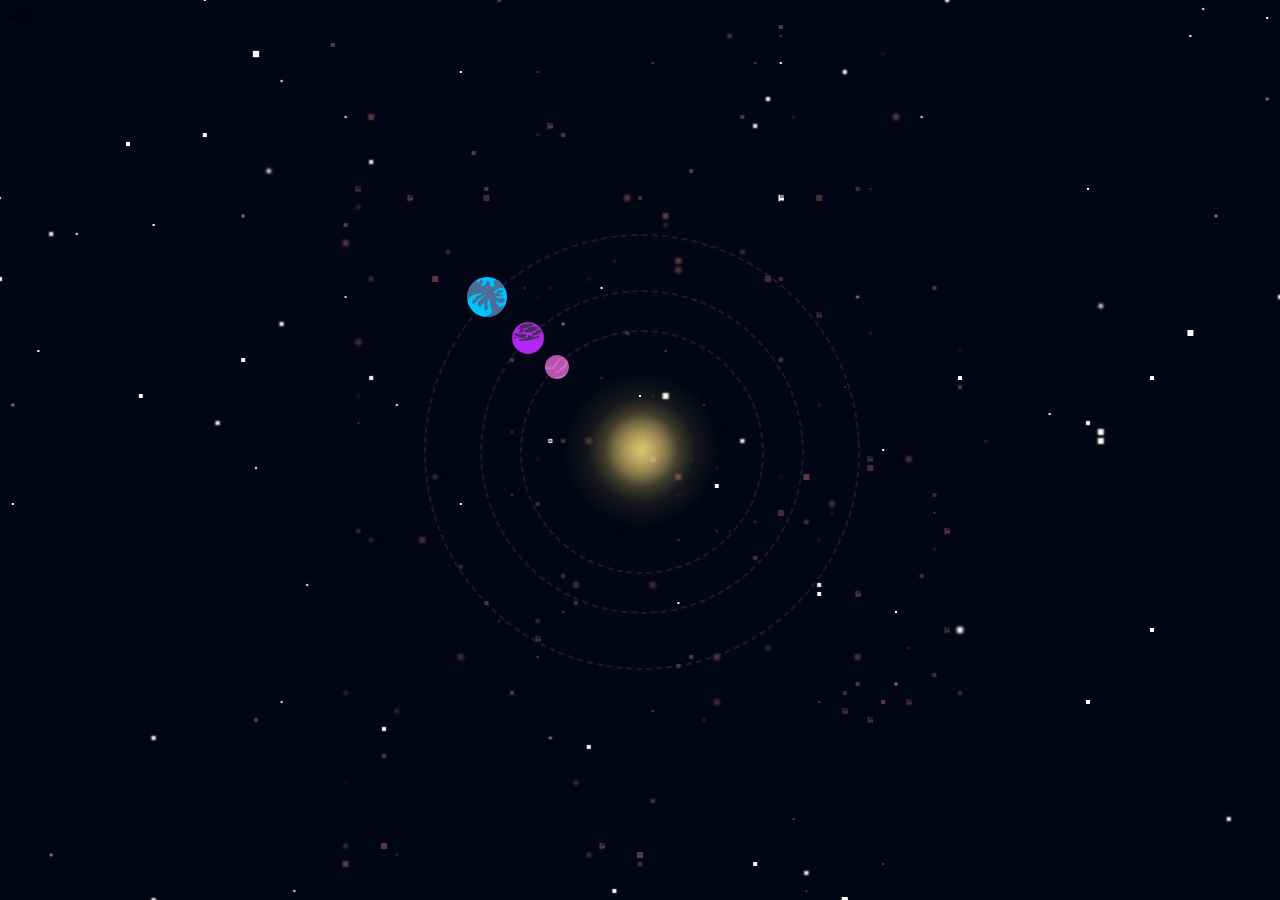
==== index.html @ ef5deef7 "updated organization" ====
<!DOCTYPE html> 
<html lang="en">
<head>
	<meta name="viewport" content="width=device-width, initial-scale=1.0">
    <title>Portfolio</title>
    <link href="style.css" rel="stylesheet">
    <!-- Scripts -->
    <script type="text/javascript" src="script.js"></script> -->
</head>
<body>
    <div id="stars">
        <div id="stars-container"></div>
    </div>
    <div id="asteroids-belt-container">
        <div id="asteroids-belt" title="asteroids-belt"></div>
    </div>
    <div id="asteroids-belt-container">
        <div id="asteroids-belt2" title="asteroids-belt2"></div>
    </div>
    <div id="sun">
        <div id="sun-container"></div>
    </div>
    <div class="solarSystem" id="solarSystem">
        <div id="pinkPlanet-container">
            <div id="pinkPlanet" title="pinkPlanet"></div>
        </div>
        <div id="purplePlanet-container">
            <div id="purplePlanet" title="purplePlanet"></div>
        </div>
        <div id="bluePlanet-container">
            <div id="bluePlanet" title="bluePlanet"></div>
        </div>
    </div>
</body>
</html>
---- style.css ----
body{
	width: 100%;
	height: 100%;
	background-color: #020614;
    overflow: hidden;
}
#stars{
    position: fixed;
    top: 50%;
    left: 50%;
    height: 0.01px;
    width: 0.01px;
    background-color: #fff;
    border-radius:50%;
    box-shadow: -69vw -27vh 0px 2px #fff,-62vw -16vh 1px 2px #fff,32vw 58vh 0px 2px #fff,-38vw 78vh 0px 2px #fff,38vw 82vh 2px 0px #fff,4vw 14vh 2px 0px #fff,64vw -75vh 0px 0px #fff,10vw -84vh 2px 0px #fff,-14vw 82vh 1px 2px #fff,-77vw -23vh 1px 2px #fff,-38vw 32vh 2px 2px #fff,64vw -35vh 1px 0px #fff,72vw -72vh 2px 2px #fff,-68vw 81vh 2px 0px #fff,70vw 39vh 0px 0px #fff,35vw -29vh 0px 1px #fff,-76vw 37vh 0px 0px #fff,-8vw 4vh 1px 0px #fff,-55vw 29vh 1px 2px #fff,-49vw 59vh 1px 1px #fff,-14vw -73vh 1px 1px #fff,-54vw -48vh 0px 1px #fff,-6vw -14vh 2px 1px #fff,5vw 70vh 2px 2px #fff,52vw 43vh 1px 2px #fff,62vw -66vh 1px 2px #fff,17vw -17vh 2px 1px #fff,13vw 47vh 2px 2px #fff,-8vw -85vh 2px 1px #fff,71vw -79vh 0px 0px #fff,79vw 24vh 0px 2px #fff,-23vw -17vh 0px 1px #fff,-13vw -61vh 2px 0px #fff,35vw -3vh 1px 2px #fff,-2vw 32vh 0px 0px #fff,24vw -64vh 2px 0px #fff,-50vw -19vh 1px 2px #fff,55vw -44vh 0px 2px #fff,-38vw 50vh 2px 2px #fff,30vw -75vh 2px 2px #fff,14vw 58vh 2px 0px #fff,58vw 16vh 2px 1px #fff,-64vw -81vh 1px 0px #fff,40vw 20vh 0px 2px #fff,86vw -14vh 1px 2px #fff,14vw 16vh 0px 2px #fff,-7vw -1vh 1px 2px #fff,82vw -88vh 1px 0px #fff,-27vw 27vh 0px 0px #fff,35vw -8vh 1px 0px #fff,40vw -79vh 0px 1px #fff,-19vw -5vh 1px 1px #fff,-44vw 54vh 1px 1px #fff,67vw -16vh 0px 2px #fff,-86vw -30vh 0px 0px #fff,-2vw 49vh 1px 2px #fff,-78vw 49vh 0px 0px #fff,43vw -46vh 0px 1px #fff,69vw 21vh 1px 2px #fff,36vw 84vh 0px 1px #fff,-32vw 42vh 2px 0px #fff,29vw 88vh 0px 1px #fff,-31vw -10vh 0px 2px #fff,84vw -78vh 0px 0px #fff,11vw -88vh 0px 2px #fff,9vw 90vh 1px 2px #fff,53vw 73vh 2px 0px #fff,-71vw 53vh 0px 2px #fff,-51vw 17vh 1px 1px #fff,79vw -35vh 2px 0px #fff,-52vw 85vh 1px 1px #fff,-67vw 1vh 1px 2px #fff,-79vw 71vh 1px 2px #fff,24vw -66vh 1px 1px #fff,63vw 14vh 0px 1px #fff,-81vw -7vh 0px 1px #fff,25vw -8vh 0px 2px #fff,29vw -76vh 0px 2px #fff,40vw -8vh 0px 2px #fff,-76vw 31vh 1px 0px #fff,-4vw 33vh 1px 2px #fff,86vw -43vh 1px 1px #fff,-21vw -8vh 1px 2px #fff,14vw 55vh 2px 1px #fff,73vw 90vh 2px 1px #fff,-75vw 67vh 1px 1px #fff,70vw -46vh 2px 0px #fff,0vw -68vh 1px 1px #fff,-40vw 1vh 0px 0px #fff,22vw 58vh 2px 0px #fff,71vw -1vh 0px 1px #fff,45vw 58vh 1px 1px #fff,-89vw 83vh 0px 2px #fff,-54vw -37vh 0px 0px #fff,-49vw 83vh 0px 2px #fff,-38vw -25vh 0px 1px #fff,-6vw -88vh 0px 2px #fff,-49vw 6vh 0px 1px #fff,-19vw -54vh 0px 1px #fff,76vw 63vh 2px 0px #fff,
    -39vw 55vh 2px 2px #fff,-89vw 96vh 0px 0px #fff,-4vw -72vh 1px 0px #fff,-44vw -24vh 1px 1px #fff,-29vw -31vh 3px 2px #fff,31vw -1vh 1px 0px #fff,-51vw 96vh 2px 0px #fff,-85vw 48vh 2px 0px #fff,86vw -43vh 0px 1px #fff,92vw -38vh 2px 3px #fff,-30vw -44vh 1px 3px #fff,93vw 29vh 3px 3px #fff,-98vw 28vh 3px 3px #fff,-16vw 53vh 1px 3px #fff,47vw 86vh 3px 1px #fff,-86vw -97vh 3px 2px #fff,-65vw -83vh 0px 2px #fff,-4vw -73vh 3px 1px #fff,21vw -98vh 3px 2px #fff,-26vw -75vh 3px 2px #fff,-90vw 86vh 2px 1px #fff,-8vw 51vh 3px 1px #fff,-1vw -97vh 3px 3px #fff,-99vw -90vh 2px 0px #fff,22vw -37vh 1px 1px #fff,-78vw 68vh 1px 2px #fff,-60vw -75vh 0px 3px #fff,16vw -42vh 2px 2px #fff,98vw -93vh 1px 1px #fff,-64vw -82vh 1px 3px #fff,9vw -36vh 2px 2px #fff,-95vw 8vh 0px 2px #fff,11vw -28vh 1px 3px #fff,-55vw -67vh 0px 1px #fff,-49vw -62vh 2px 2px #fff,63vw 60vh 3px 2px #fff,36vw -16vh 3px 2px #fff,82vw -21vh 1px 0px #fff,3vw -61vh 1px 2px #fff,65vw -85vh 3px 2px #fff,-97vw 54vh 1px 0px #fff,-8vw 19vh 3px 0px #fff,9vw 74vh 1px 3px #fff,8vw 82vh 1px 2px #fff,36vw -47vh 3px 0px #fff,22vw 58vh 0px 3px #fff,62vw 28vh 2px 3px #fff,25vw 20vh 3px 3px #fff,62vw 7vh 3px 0px #fff,23vw 27vh 1px 0px #fff,16vw 50vh 0px 3px #fff,23vw -88vh 3px 1px #fff,36vw -1vh 2px 3px #fff,-88vw -8vh 1px 1px #fff,-68vw 89vh 1px 3px #fff,-98vw 57vh 2px 3px #fff,76vw 74vh 0px 2px #fff,-40vw 38vh 3px 0px #fff,-29vw -79vh 3px 3px #fff,98vw -52vh 2px 1px #fff,2vw -6vh 2px 3px #fff,-27vw -96vh 2px 0px #fff,-98vw 89vh 2px 1px #fff,53vw -96vh 0px 1px #fff,51vw 71vh 0px 0px #fff,-67vw 75vh 2px 1px #fff,-92vw -31vh 2px 3px #fff,33vw 66vh 1px 2px #fff,75vw -63vh 3px 1px #fff,-10vw -10vh 3px 1px #fff,-23vw 77vh 1px 2px #fff,36vw -74vh 3px 3px #fff,-40vw -67vh 3px 1px #fff,93vw 96vh 2px 0px #fff,96vw 92vh 2px 0px #fff,24vw -50vh 2px 2px #fff,63vw -22vh 0px 0px #fff,-57vw -1vh 0px 1px #fff,62vw -4vh 0px 3px #fff,-39vw -6vh 0px 2px #fff,-30vw 30vh 3px 1px #fff,41vw -59vh 1px 1px #fff,-43vw -36vh 3px 0px #fff,66vw -60vh 1px 1px #fff,80vw -25vh 3px 1px #fff,-55vw 5vh 1px 3px #fff,98vw -59vh 2px 2px #fff,-29vw -72vh 0px 0px #fff,90vw -70vh 1px 3px #fff,2vw -70vh 0px 1px #fff,22vw -82vh 1px 0px #fff,-84vw -83vh 2px 1px #fff,36vw -2vh 2px 3px #fff,-20vw 34vh 3px 1px #fff,43vw -13vh 0px 3px #fff,-86vw 43vh 2px 1px #fff,-59vw -38vh 3px 0px #fff,-87vw 70vh 2px 2px #fff,86vw -83vh 2px 2px #fff,25vw 72vh 2px 2px #fff,
    -98vw -47vh 1px 1px #fff,-65vw -25vh 0px 1px #fff,42vw 78vh 0px 0px #fff,-39vw 68vh 1px 0px #fff,-40vw 84vh 1px 1px #fff,87vw 92vh 1px 0px #fff,91vw -32vh 1px 0px #fff,25vw -31vh 0px 0px #fff,22vw -44vh 0px 0px #fff,-19vw 70vh 0px 0px #fff,-24vw 77vh 0px 0px #fff,60vw 41vh 0px 0px #fff,-22vw -68vh 0px 1px #fff,-3vw -81vh 1px 0px #fff,44vw -49vh 1px 1px #fff,38vw -4vh 0px 0px #fff,-74vw 26vh 0px 1px #fff,98vw 20vh 0px 0px #fff,28vw 87vh 0px 1px #fff,-34vw -50vh 0px 1px #fff,-81vw 16vh 0px 0px #fff,-26vw 15vh 1px 1px #fff,57vw -85vh 0px 0px #fff,49vw -87vh 0px 1px #fff,-23vw 68vh 0px 1px #fff,-28vw 28vh 1px 1px #fff,14vw 58vh 1px 1px #fff,-14vw -42vh 0px 1px #fff,-27vw 31vh 1px 0px #fff,-28vw -41vh 1px 1px #fff,-35vw 38vh 0px 0px #fff,63vw 44vh 1px 0px #fff,28vw 56vh 0px 0px #fff,-84vw -7vh 1px 0px #fff,0vw 87vh 1px 0px #fff,-50vw -28vh 1px 1px #fff,40vw -54vh 0px 1px #fff,20vw 18vh 0px 1px #fff,14vw 49vh 0px 0px #fff,66vw -88vh 0px 0px #fff,15vw 0vh 0px 0px #fff,19vw -67vh 1px 1px #fff,-3vw -18vh 0px 1px #fff,-90vw -19vh 1px 1px #fff,-16vw 15vh 1px 0px #fff,10vw 64vh 1px 1px #fff,49vw -48vh 0px 1px #fff,-84vw 96vh 0px 1px #fff,32vw -4vh 0px 1px #fff,-14vw 6vh 0px 1px #fff,46vw 58vh 1px 0px #fff,-62vw -49vh 0px 1px #fff,-62vw -75vh 1px 1px #fff,-36vw -96vh 1px 1px #fff,-37vw -88vh 0px 0px #fff,17vw 91vh 0px 0px #fff,27vw 51vh 1px 0px #fff,11vw 82vh 1px 1px #fff,-99vw -23vh 1px 0px #fff,80vw 55vh 1px 1px #fff,51vw -58vh 0px 0px #fff,62vw -22vh 1px 1px #fff,-26vw 85vh 1px 0px #fff,-93vw -33vh 1px 0px #fff,-27vw 49vh 1px 1px #fff,34vw -8vh 1px 0px #fff,-55vw -67vh 0px 0px #fff,-37vw -86vh 1px 0px #fff,-22vw -82vh 1px 1px #fff,85vw -62vh 0px 1px #fff,11vw -43vh 0px 1px #fff,-19vw -96vh 1px 1px #fff,83vw 11vh 0px 0px #fff,-69vw -97vh 1px 0px #fff,81vw -81vh 1px 1px #fff,3vw 17vh 0px 1px #fff,68vw -3vh 0px 0px #fff,-47vw 57vh 1px 1px #fff,84vw 16vh 0px 1px #fff,93vw 96vh 0px 1px #fff,-46vw -27vh 0px 0px #fff,-48vw -85vh 0px 1px #fff,-9vw -16vh 0px 0px #fff,57vw -92vh 1px 0px #fff,51vw 71vh 1px 0px #fff,-88vw -95vh 1px 1px #fff,-29vw -64vh 1px 0px #fff,-39vw 80vh 0px 1px #fff,64vw 7vh 1px 0px #fff,68vw 94vh 0px 1px #fff,89vw 69vh 0px 1px #fff,-87vw -55vh 0px 1px #fff,-66vw -80vh 1px 0px #fff,-74vw -93vh 1px 0px #fff,-96vw 12vh 0px 1px #fff,-92vw 44vh 1px 0px #fff,97vw -40vh 0px 0px #fff,-30vw 2vh 1px 1px #fff,-50vw -17vh 1px 0px #fff,60vw 10vh 1px 0px #fff,
    35vw 28vh 0px 2px #fff,55vw -28vh 1px 1px #fff,-46vw -24vh 2px 2px #fff,-6vw -55vh 1px 2px #fff,76vw 80vh 0px 0px #fff,1vw -77vh 1px 2px #fff,38vw 75vh 0px 1px #fff,78vw 86vh 2px 1px #fff,-47vw -11vh 0px 1px #fff,63vw 64vh 1px 1px #fff,-21vw -32vh 2px 2px #fff,-46vw 45vh 2px 1px #fff,-33vw 73vh 1px 0px #fff,9vw -56vh 0px 2px #fff,74vw 84vh 1px 0px #fff,-73vw 76vh 2px 0px #fff,5vw -90vh 2px 0px #fff,-8vw 68vh 2px 1px #fff,-89vw -89vh 2px 1px #fff,37vw -78vh 1px 2px #fff,-32vw 61vh 2px 2px #fff,-33vw 55vh 2px 0px #fff,-7vw 32vh 2px 1px #fff,-51vw -48vh 1px 2px #fff,38vw -61vh 2px 1px #fff,38vw 40vh 1px 0px #fff,-40vw -34vh 0px 2px #fff,-33vw -3vh 2px 2px #fff,75vw -32vh 0px 1px #fff,72vw -69vh 1px 0px #fff,-88vw 10vh 0px 2px #fff,-18vw 72vh 2px 2px #fff,43vw -82vh 1px 2px #fff,-47vw 49vh 2px 0px #fff,-38vw 43vh 2px 0px #fff,-84vw -16vh 2px 1px #fff,57vw -1vh 1px 0px #fff,-51vw -23vh 1px 1px #fff,-5vw 57vh 2px 1px #fff,8vw -1vh 2px 2px #fff,-20vw 31vh 1px 2px #fff,49vw -39vh 2px 1px #fff,-1vw -52vh 0px 1px #fff,-17vw -80vh 1px 1px #fff,46vw 41vh 2px 2px #fff,16vw 78vh 0px 2px #fff,-84vw 10vh 1px 1px #fff,45vw -26vh 2px 1px #fff,-56vw -22vh 1px 2px #fff,-79vw 70vh 1px 1px #fff,-71vw 2vh 2px 2px #fff,-65vw -29vh 0px 1px #fff,-54vw -53vh 2px 0px #fff,-70vw 43vh 0px 2px #fff,20vw 26vh 2px 1px #fff,-34vw -35vh 0px 2px #fff,88vw -74vh 2px 1px #fff,-66vw 61vh 1px 1px #fff,-2vw -2vh 2px 0px #fff,82vw 47vh 2px 0px #fff,-49vw -5vh 2px 1px #fff,16vw -78vh 1px 2px #fff,-15vw -23vh 2px 0px #fff,6vw 4vh 0px 2px #fff,-67vw 12vh 1px 1px #fff,50vw -17vh 2px 2px #fff,-23vw 67vh 2px 0px #fff,-48vw 88vh 0px 0px #fff,-86vw 68vh 0px 0px #fff,19vw 0vh 0px 1px #fff,64vw 50vh 2px 2px #fff,-79vw 77vh 2px 0px #fff,53vw -75vh 2px 2px #fff,20vw -52vh 1px 2px #fff,-21vw 36vh 0px 0px #fff,-22vw 73vh 0px 2px #fff,-13vw 53vh 2px 0px #fff,-64vw -81vh 1px 2px #fff,52vw -81vh 1px 2px #fff,0vw -6vh 0px 1px #fff,69vw -75vh 0px 2px #fff,-24vw 52vh 0px 1px #fff,-61vw 21vh 2px 1px #fff,60vw 16vh 1px 2px #fff,-88vw -83vh 0px 0px #fff,-26vw -73vh 1px 1px #fff,83vw 29vh 2px 1px #fff,-31vw -26vh 2px 1px #fff,28vw -71vh 0px 1px #fff,72vw 78vh 0px 0px #fff,-23vw -37vh 1px 1px #fff,65vw -70vh 2px 2px #fff,7vw 68vh 1px 0px #fff,9vw 46vh 0px 2px #fff,10vw -39vh 2px 2px #fff,-28vw -14vh 2px 2px #fff,33vw 50vh 2px 0px #fff,14vw 15vh 1px 2px #fff,37vw -59vh 2px 1px #fff,-54vw 30vh 1px 0px #fff;
    animation: zoom 10s alternate infinite;
    -webkit-animation: spin-left 360s linear infinite;
    animation: spin-left 360s linear infinite;
}
#asteroids-belt {
    position: fixed;
    top: 50%;
    left: 50%;
    height: 0.01px;
    width: 0.01px;
    background-color: #FFD29C;
    border-radius:50%;
    box-shadow:-19vw 45vh 2px 1px #59373F,15vw 33vh 3px 0px #59373F,9vw 12vh 2px 2px #59373F,2vw -26vh 2px 3px #59373F,-21vw -19vh 3px 2px #59373F,6vw 23vh 3px 3px #59373F,11vw -46vh 0px 1px #59373F,-22vw -6vh 3px 1px #59373F,-21vw -37vh 2px 3px #59373F,13vw 49vh 1px 1px #59373F,-14vw 2vh 0px 0px #59373F,7vw -46vh 2px 2px #59373F,-4vw -19vh 3px 1px #59373F,1vw -43vh 0px 1px #59373F,-13vw -33vh 0px 2px #59373F,19vw 28vh 0px 2px #59373F,4vw -31vh 1px 2px #59373F,5vw -30vh 2px 0px #59373F,-3vw 44vh 1px 3px #59373F,21vw 22vh 2px 1px #59373F,8vw 26vh 0px 0px #59373F,-23vw -23vh 3px 3px #59373F,-12vw 17vh 0px 2px #59373F,19vw -10vh 1px 0px #59373F,-1vw -28vh 3px 3px #59373F,-20vw 44vh 0px 3px #59373F,8vw -37vh 1px 2px #59373F,8vw -22vh 3px 2px #59373F,17vw 26vh 1px 2px #59373F,12vw 41vh 0px 1px #59373F,-8vw -35vh 2px 1px #59373F,27vw -1vh 2px 1px #59373F,-5vw -27vh 0px 0px #59373F,-7vw -1vh 1px 1px #59373F,-10vw 5vh 1px 1px #59373F,16vw -37vh 1px 0px #59373F,11vw -10vh 2px 2px #59373F,4vw 23vh 1px 2px #59373F,-11vw -50vh 1px 2px #59373F,-8vw 23vh 0px 1px #59373F,-4vw 45vh 3px 2px #59373F,-10vw 27vh 1px 2px #59373F,7vw 14vh 2px 0px #59373F,19vw -44vh 3px 1px #59373F,23vw -18vh 1px 2px #59373F,-6vw -1vh 2px 2px #59373F,9vw 8vh 2px 1px #59373F,-5vw 37vh 3px 2px #59373F,-24vw -37vh 1px 0px #59373F,13vw -18vh 2px 0px #59373F,4vw -13vh 1px 0px #59373F,-23vw -17vh 3px 1px #59373F,18vw -13vh 2px 1px #59373F,3vw 24vh 1px 2px #59373F,4vw 14vh 1px 0px #59373F,1vw 1vh 1px 3px #59373F,0vw 45vh 0px 3px #59373F,17vw 16vh 1px 3px #59373F,2vw -11vh 0px 1px #59373F,-23vw 37vh 3px 1px #59373F,-11vw -29vh 2px 0px #59373F,11vw -47vh 0px 2px #59373F,-12vw -29vh 1px 2px #59373F,-24vw -45vh 0px 2px #59373F,-7vw -18vh 3px 1px #59373F,-16vw 3vh 3px 2px #59373F,3vw -20vh 3px 3px #59373F,25vw -7vh 1px 2px #59373F,-23vw 44vh 3px 2px #59373F,12vw -37vh 2px 1px #59373F,14vw 28vh 0px 1px #59373F,0vw 46vh 2px 2px #59373F,-16vw 20vh 1px 0px #59373F,-23vw 46vh 2px 3px #59373F,15vw 7vh 3px 1px #59373F,13vw 3vh 0px 3px #59373F,-1vw -13vh 2px 2px #59373F,1vw 29vh 0px 1px #59373F,24vw 9vh 1px 3px #59373F,21vw -2vh 2px 0px #59373F,-7vw -36vh 1px 3px #59373F,-6vw 18vh 0px 1px #59373F,20vw -50vh 3px 0px #59373F,-8vw -42vh 0px 1px #59373F,20vw 31vh 1px 0px #59373F,-23vw -25vh 1px 2px #59373F,-18vw -28vh 1px 3px #59373F,3vw 5vh 3px 1px #59373F,23vw 7vh 1px 1px #59373F,20vw -37vh 3px 3px #59373F,-15vw 13vh 3px 0px #59373F,23vw 11vh 2px 1px #59373F,13vw 8vh 2px 2px #59373F,3vw 3vh 2px 3px #59373F,19vw 46vh 0px 1px #59373F,1vw 39vh 2px 2px #59373F,3vw -21vh 2px 3px #59373F,-6vw -35vh 1px 2px #59373F,9vw -43vh 0px 1px #59373F,-16vw -19vh 0px 3px #59373F,
    -30vh 2px 1px #59373F;
    -webkit-animation: spin-right 60s linear infinite;
    animation: spin-right 60s linear infinite;
}
#asteroids-belt2 {
    position: fixed;
    top: 50%;
    left: 50%;
    height: 0.01px;
    width: 0.01px;
    background-color: #FFD29C;
    border-radius:50%;
    box-shadow:5vw 30vh 1px 1px #442D32,18vw 2vh 0px 3px #442D32,16vw 29vh 1px 3px #442D32,9vw 29vh 1px 0px #442D32,-23vw 27vh 3px 2px #442D32,21vw 9vh 1px 0px #442D32,-20vw 27vh 0px 0px #442D32,-19vw 29vh 3px 2px #442D32,13vw 20vh 1px 0px #442D32,11vw 7vh 0px 3px #442D32,-4vw -20vh 2px 0px #442D32,14vw 10vh 2px 1px #442D32,6vw 9vh 1px 1px #442D32,7vw 9vh 2px 1px #442D32,15vw -11vh 2px 0px #442D32,-21vw 22vh 0px 0px #442D32,-21vw 10vh 3px 2px #442D32,-22vw -12vh 3px 3px #442D32,18vw 1vh 1px 3px #442D32,21vw 1vh 2px 3px #442D32,24vw -28vh 2px 0px #442D32,17vw -9vh 3px 0px #442D32,6vw -28vh 3px 0px #442D32,-11vw -6vh 1px 0px #442D32,-15vw -22vh 2px 2px #442D32,17vw -1vh 3px 1px #442D32,16vw -7vh 0px 1px #442D32,4vw 1vh 3px 1px #442D32,-9vw -13vh 0px 0px #442D32,2vw -25vh 3px 2px #442D32,14vw -28vh 0px 3px #442D32,-12vw -28vh 0px 3px #442D32,-7vw 30vh 0px 0px #442D32,-5vw 17vh 0px 2px #442D32,-7vw 17vh 0px 0px #442D32,11vw -19vh 0px 2px #442D32,23vw -14vh 2px 0px #442D32,22vw 14vh 0px 2px #442D32,-14vw 13vh 2px 2px #442D32,-22vw -27vh 3px 2px #442D32,23vw 5vh 1px 2px #442D32,-8vw 1vh 3px 1px #442D32,21vw 28vh 1px 3px #442D32,-4vw -1vh 3px 3px #442D32,10vw 22vh 3px 2px #442D32,6vw 2vh 2px 1px #442D32,1vw -6vh 2px 1px #442D32,18vw -29vh 0px 1px #442D32,23vw 25vh 1px 2px #442D32,14vw -15vh 1px 3px #442D32,3vw 10vh 0px 1px #442D32,-8vw 6vh 1px 2px #442D32,-6vw 14vh 1px 2px #442D32,-22vw -3vh 0px 0px #442D32,-22vw -3vh 0px 1px #442D32,24vw 20vh 1px 3px #442D32,-3vw -8vh 1px 1px #442D32,-18vw 18vh 1px 0px #442D32,-8vw -17vh 3px 1px #442D32,-3vw 6vh 0px 0px #442D32,25vw -11vh 3px 1px #442D32,-22vw -29vh 1px 3px #442D32,-8vw 19vh 2px 2px #442D32,4vw -2vh 0px 0px #442D32,-8vw 21vh 1px 3px #442D32,16vw 27vh 1px 2px #442D32,7vw 28vh 3px 0px #442D32,1vw 15vh 3px 3px #442D32,18vw 30vh 1px 3px #442D32,17vw -29vh 1px 2px #442D32,-17vw 10vh 2px 3px #442D32,14vw -5vh 2px 1px #442D32,-14vw 23vh 3px 3px #442D32,5vw -5vh 1px 1px #442D32,21vw 15vh 3px 0px #442D32,14vw 9vh 0px 0px #442D32,6vw 28vh 3px 3px #442D32,-11vw 29vh 0px 0px #442D32,15vw 6vh 2px 3px #442D32,11vw 3vh 3px 1px #442D32,10vw -19vh 1px 3px #442D32,-21vw 14vh 0px 0px #442D32,-9vw -18vh 1px 1px #442D32,-1vw -22vh 0px 0px #442D32,-5vw 15vh 2px 3px #442D32,22vw -26vh 3px 0px #442D32,-10vw -2vh 0px 1px #442D32,-2vw -21vh 1px 1px #442D32,6vw -10vh 2px 0px #442D32,-4vw -8vh 1px 0px #442D32,10vw 23vh 0px 0px #442D32,0vw -28vh 0px 2px #442D32,-1vw 25vh 3px 0px #442D32,17vw 23vh 2px 3px #442D32,-15vw 14vh 2px 0px #442D32,-11vw 19vh 1px 1px #442D32,-22vw 9vh 2px 2px #442D32,-11vw 9vh 1px 0px #442D32,10vw -13vh 3px 0px #442D32,25vw 27vh 2px 2px #442D32;
    -webkit-animation: spin-right 180s linear infinite;
    animation: spin-right 180s linear infinite;
}
#solarSystem {
    position: absolute;
    top: 50%;
    left: 50%;
    transform: translate(-50%, -50%);
}
#pinkPlanet {
    width: 1.5rem;
    height: 1.5rem;
    background-color: #B554AB;
    border-radius: 24px;
    position: absolute;
    background-image: url(../img/pinkPlanet.png);
    background-position: center;
    background-size: contain;
    top: 9.5%;
    left: 9.5%;
}
#pinkPlanet-container {
    position: absolute;
    top: 50%;
    left: 50%;
    width: 15rem;
    height: 15rem;
    margin-top: -7.5rem;
    margin-left: -7.5rem;
    border: 2px #3f396b62 dashed;
    border-radius: 100%;
    -webkit-animation: spin-right 10s linear infinite;
    animation: spin-right 10s linear infinite;
}
#purplePlanet {
    width: 2rem;
    height: 2rem;
    background-color: #B227F3;
    border-radius: 24px;
    position: absolute;
    background-image: url(../img/purplePlanet.png);
    background-position: center;
    background-size: contain;
    top: 9.5%;
    left: 9.5%;
}
#purplePlanet-container {
    position: absolute;
    top: 50%;
    left: 50%;
    width: 20rem;
    height: 20rem;
    margin-top: -10rem;
    margin-left: -10rem;
    border: 2px #3f396b62 dashed;
    border-radius: 100%;
    -webkit-animation: spin-right 15s linear infinite;
    animation: spin-right 15s linear infinite;
}
#bluePlanet {
    width: 2.5rem;
    height: 2.5rem;
    background-color: #00C2FF;
    border-radius: 24px;
    position: absolute;
    background-image: url(../img/bluePlanet.png);
    background-position: center;
    background-size: contain;
    top: 9.5%;
    left: 9.5%;
}
#bluePlanet-container {
    position: absolute;
    top: 50%;
    left: 50%;
    width: 27rem;
    height: 27rem;
    margin-top: -13.5rem;
    margin-left: -13.5rem;
    border: 2px #3f396b62 dashed;
    border-radius: 100%;
    -webkit-animation: spin-right 20s linear infinite;
    animation: spin-right 20s linear infinite;
}
#sun{
	position: absolute;
    top: 50%;
    left: 50%;
    transform: translate(-50%, -50%);;
}

#sun-container{
    width: 10rem;
	height: 10rem;
	box-align: center;
	margin-left: 3px;
	background-color: transparent;
	background-size: 100%;
	background-repeat: no-repeat;
	background-image: url(../img/sun.png);
	transform-origin: center center;
}

/* ---------- Animation ---------- */
@-webkit-keyframes spin-right {
  100% {
    -webkit-transform: rotate(360deg);
    -moz-transform: rotate(360deg);
    -ms-transform: rotate(360deg);
    -o-transform: rotate(360deg);
    transform: rotate(360deg);
  }
}
@-webkit-keyframes spin-left {
    100% {
      -webkit-transform: rotate(-360deg);
      -moz-transform: rotate(-360deg);
      -ms-transform: rotate(-360deg);
      -o-transform: rotate(-360deg);
      transform: rotate(-360deg);
    }
}
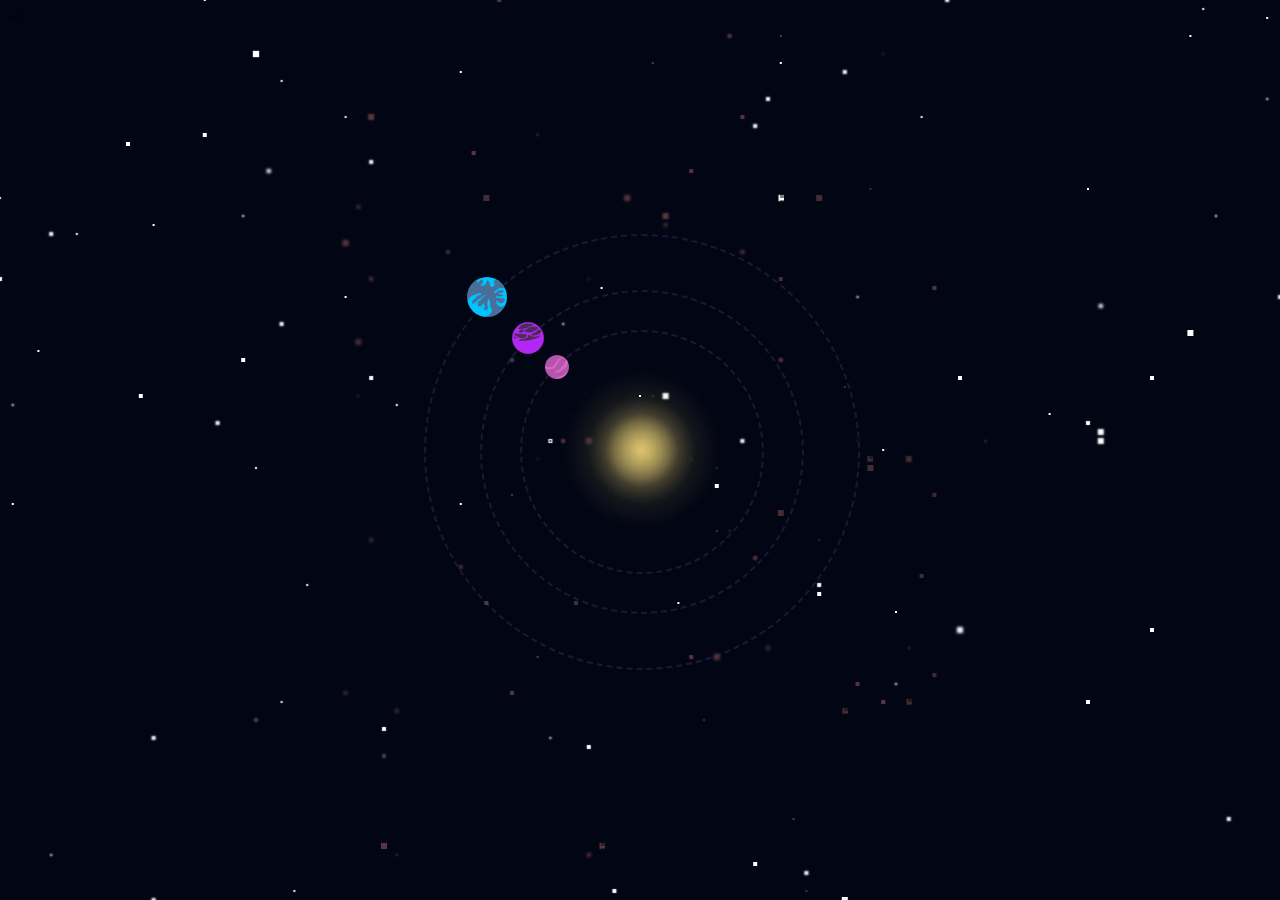
==== commit cab9eec2: "fixed astroid belt" ====
--- a/index.html
+++ b/index.html
@@ -22,13 +22,13 @@
     </div>
     <div class="solarSystem" id="solarSystem">
         <div id="pinkPlanet-container">
-            <div id="pinkPlanet" title="pinkPlanet"></div>
+            <div id="pinkPlanet" title="Click Me!"></div>
         </div>
         <div id="purplePlanet-container">
-            <div id="purplePlanet" title="purplePlanet"></div>
+            <div id="purplePlanet" title="Click Me!"></div>
         </div>
         <div id="bluePlanet-container">
-            <div id="bluePlanet" title="bluePlanet"></div>
+            <div id="bluePlanet" title="Click Me!"></div>
         </div>
     </div>
 </body>
--- a/style.css
+++ b/style.css
@@ -28,10 +28,10 @@
     width: 0.01px;
     background-color: #FFD29C;
     border-radius:50%;
-    box-shadow:-19vw 45vh 2px 1px #59373F,15vw 33vh 3px 0px #59373F,9vw 12vh 2px 2px #59373F,2vw -26vh 2px 3px #59373F,-21vw -19vh 3px 2px #59373F,6vw 23vh 3px 3px #59373F,11vw -46vh 0px 1px #59373F,-22vw -6vh 3px 1px #59373F,-21vw -37vh 2px 3px #59373F,13vw 49vh 1px 1px #59373F,-14vw 2vh 0px 0px #59373F,7vw -46vh 2px 2px #59373F,-4vw -19vh 3px 1px #59373F,1vw -43vh 0px 1px #59373F,-13vw -33vh 0px 2px #59373F,19vw 28vh 0px 2px #59373F,4vw -31vh 1px 2px #59373F,5vw -30vh 2px 0px #59373F,-3vw 44vh 1px 3px #59373F,21vw 22vh 2px 1px #59373F,8vw 26vh 0px 0px #59373F,-23vw -23vh 3px 3px #59373F,-12vw 17vh 0px 2px #59373F,19vw -10vh 1px 0px #59373F,-1vw -28vh 3px 3px #59373F,-20vw 44vh 0px 3px #59373F,8vw -37vh 1px 2px #59373F,8vw -22vh 3px 2px #59373F,17vw 26vh 1px 2px #59373F,12vw 41vh 0px 1px #59373F,-8vw -35vh 2px 1px #59373F,27vw -1vh 2px 1px #59373F,-5vw -27vh 0px 0px #59373F,-7vw -1vh 1px 1px #59373F,-10vw 5vh 1px 1px #59373F,16vw -37vh 1px 0px #59373F,11vw -10vh 2px 2px #59373F,4vw 23vh 1px 2px #59373F,-11vw -50vh 1px 2px #59373F,-8vw 23vh 0px 1px #59373F,-4vw 45vh 3px 2px #59373F,-10vw 27vh 1px 2px #59373F,7vw 14vh 2px 0px #59373F,19vw -44vh 3px 1px #59373F,23vw -18vh 1px 2px #59373F,-6vw -1vh 2px 2px #59373F,9vw 8vh 2px 1px #59373F,-5vw 37vh 3px 2px #59373F,-24vw -37vh 1px 0px #59373F,13vw -18vh 2px 0px #59373F,4vw -13vh 1px 0px #59373F,-23vw -17vh 3px 1px #59373F,18vw -13vh 2px 1px #59373F,3vw 24vh 1px 2px #59373F,4vw 14vh 1px 0px #59373F,1vw 1vh 1px 3px #59373F,0vw 45vh 0px 3px #59373F,17vw 16vh 1px 3px #59373F,2vw -11vh 0px 1px #59373F,-23vw 37vh 3px 1px #59373F,-11vw -29vh 2px 0px #59373F,11vw -47vh 0px 2px #59373F,-12vw -29vh 1px 2px #59373F,-24vw -45vh 0px 2px #59373F,-7vw -18vh 3px 1px #59373F,-16vw 3vh 3px 2px #59373F,3vw -20vh 3px 3px #59373F,25vw -7vh 1px 2px #59373F,-23vw 44vh 3px 2px #59373F,12vw -37vh 2px 1px #59373F,14vw 28vh 0px 1px #59373F,0vw 46vh 2px 2px #59373F,-16vw 20vh 1px 0px #59373F,-23vw 46vh 2px 3px #59373F,15vw 7vh 3px 1px #59373F,13vw 3vh 0px 3px #59373F,-1vw -13vh 2px 2px #59373F,1vw 29vh 0px 1px #59373F,24vw 9vh 1px 3px #59373F,21vw -2vh 2px 0px #59373F,-7vw -36vh 1px 3px #59373F,-6vw 18vh 0px 1px #59373F,20vw -50vh 3px 0px #59373F,-8vw -42vh 0px 1px #59373F,20vw 31vh 1px 0px #59373F,-23vw -25vh 1px 2px #59373F,-18vw -28vh 1px 3px #59373F,3vw 5vh 3px 1px #59373F,23vw 7vh 1px 1px #59373F,20vw -37vh 3px 3px #59373F,-15vw 13vh 3px 0px #59373F,23vw 11vh 2px 1px #59373F,13vw 8vh 2px 2px #59373F,3vw 3vh 2px 3px #59373F,19vw 46vh 0px 1px #59373F,1vw 39vh 2px 2px #59373F,3vw -21vh 2px 3px #59373F,-6vw -35vh 1px 2px #59373F,9vw -43vh 0px 1px #59373F,-16vw -19vh 0px 3px #59373F,
+    box-shadow:-19vw 45vh 2px 1px #59373F,15vw 33vh 3px 0px #59373F,9vw 12vh 2px 2px #59373F,2vw -26vh 2px 3px #59373F,-21vw -19vh 3px 2px #59373F,6vw 23vh 3px 3px #59373F,11vw -46vh 0px 1px #59373F,-22vw -6vh 3px 1px #59373F,-21vw -37vh 2px 3px #59373F,13vw 49vh 1px 1px #59373F,-14vw 2vh 0px 0px #59373F,7vw -46vh 2px 2px #59373F,-4vw -19vh 3px 1px #59373F,1vw -43vh 0px 1px #59373F,-13vw -33vh 0px 2px #59373F,19vw 28vh 0px 2px #59373F,4vw -31vh 1px 2px #59373F,5vw -30vh 2px 0px #59373F,-3vw 44vh 1px 3px #59373F,21vw 22vh 2px 1px #59373F,8vw 26vh 0px 0px #59373F,-23vw -23vh 3px 3px #59373F,-12vw 17vh 0px 2px #59373F,19vw -10vh 1px 0px #59373F,-1vw -28vh 3px 3px #59373F,-20vw 44vh 0px 3px #59373F,8vw -37vh 1px 2px #59373F,8vw -22vh 3px 2px #59373F,17vw 26vh 1px 2px #59373F,12vw 41vh 0px 1px #59373F,-8vw -35vh 2px 1px #59373F,27vw -1vh 2px 1px #59373F,-5vw -27vh 0px 0px #59373F,-7vw -1vh 1px 1px #59373F,-10vw 5vh 1px 1px #59373F,16vw -37vh 1px 0px #59373F,11vw -10vh 2px 2px #59373F,4vw 23vh 1px 2px #59373F,-11vw -50vh 1px 2px #59373F,-8vw 23vh 0px 1px #59373F,-4vw 45vh 3px 2px #59373F,-10vw 27vh 1px 2px #59373F,7vw 14vh 2px 0px #59373F,19vw -44vh 3px 1px #59373F,23vw -18vh 1px 2px #59373F,-6vw -1vh 2px 2px #59373F,
     -30vh 2px 1px #59373F;
-    -webkit-animation: spin-right 60s linear infinite;
-    animation: spin-right 60s linear infinite;
+    -webkit-animation: spin-right 100s linear infinite;
+    animation: spin-right 100s linear infinite;
 }
 #asteroids-belt2 {
     position: fixed;
@@ -41,7 +41,7 @@
     width: 0.01px;
     background-color: #FFD29C;
     border-radius:50%;
-    box-shadow:5vw 30vh 1px 1px #442D32,18vw 2vh 0px 3px #442D32,16vw 29vh 1px 3px #442D32,9vw 29vh 1px 0px #442D32,-23vw 27vh 3px 2px #442D32,21vw 9vh 1px 0px #442D32,-20vw 27vh 0px 0px #442D32,-19vw 29vh 3px 2px #442D32,13vw 20vh 1px 0px #442D32,11vw 7vh 0px 3px #442D32,-4vw -20vh 2px 0px #442D32,14vw 10vh 2px 1px #442D32,6vw 9vh 1px 1px #442D32,7vw 9vh 2px 1px #442D32,15vw -11vh 2px 0px #442D32,-21vw 22vh 0px 0px #442D32,-21vw 10vh 3px 2px #442D32,-22vw -12vh 3px 3px #442D32,18vw 1vh 1px 3px #442D32,21vw 1vh 2px 3px #442D32,24vw -28vh 2px 0px #442D32,17vw -9vh 3px 0px #442D32,6vw -28vh 3px 0px #442D32,-11vw -6vh 1px 0px #442D32,-15vw -22vh 2px 2px #442D32,17vw -1vh 3px 1px #442D32,16vw -7vh 0px 1px #442D32,4vw 1vh 3px 1px #442D32,-9vw -13vh 0px 0px #442D32,2vw -25vh 3px 2px #442D32,14vw -28vh 0px 3px #442D32,-12vw -28vh 0px 3px #442D32,-7vw 30vh 0px 0px #442D32,-5vw 17vh 0px 2px #442D32,-7vw 17vh 0px 0px #442D32,11vw -19vh 0px 2px #442D32,23vw -14vh 2px 0px #442D32,22vw 14vh 0px 2px #442D32,-14vw 13vh 2px 2px #442D32,-22vw -27vh 3px 2px #442D32,23vw 5vh 1px 2px #442D32,-8vw 1vh 3px 1px #442D32,21vw 28vh 1px 3px #442D32,-4vw -1vh 3px 3px #442D32,10vw 22vh 3px 2px #442D32,6vw 2vh 2px 1px #442D32,1vw -6vh 2px 1px #442D32,18vw -29vh 0px 1px #442D32,23vw 25vh 1px 2px #442D32,14vw -15vh 1px 3px #442D32,3vw 10vh 0px 1px #442D32,-8vw 6vh 1px 2px #442D32,-6vw 14vh 1px 2px #442D32,-22vw -3vh 0px 0px #442D32,-22vw -3vh 0px 1px #442D32,24vw 20vh 1px 3px #442D32,-3vw -8vh 1px 1px #442D32,-18vw 18vh 1px 0px #442D32,-8vw -17vh 3px 1px #442D32,-3vw 6vh 0px 0px #442D32,25vw -11vh 3px 1px #442D32,-22vw -29vh 1px 3px #442D32,-8vw 19vh 2px 2px #442D32,4vw -2vh 0px 0px #442D32,-8vw 21vh 1px 3px #442D32,16vw 27vh 1px 2px #442D32,7vw 28vh 3px 0px #442D32,1vw 15vh 3px 3px #442D32,18vw 30vh 1px 3px #442D32,17vw -29vh 1px 2px #442D32,-17vw 10vh 2px 3px #442D32,14vw -5vh 2px 1px #442D32,-14vw 23vh 3px 3px #442D32,5vw -5vh 1px 1px #442D32,21vw 15vh 3px 0px #442D32,14vw 9vh 0px 0px #442D32,6vw 28vh 3px 3px #442D32,-11vw 29vh 0px 0px #442D32,15vw 6vh 2px 3px #442D32,11vw 3vh 3px 1px #442D32,10vw -19vh 1px 3px #442D32,-21vw 14vh 0px 0px #442D32,-9vw -18vh 1px 1px #442D32,-1vw -22vh 0px 0px #442D32,-5vw 15vh 2px 3px #442D32,22vw -26vh 3px 0px #442D32,-10vw -2vh 0px 1px #442D32,-2vw -21vh 1px 1px #442D32,6vw -10vh 2px 0px #442D32,-4vw -8vh 1px 0px #442D32,10vw 23vh 0px 0px #442D32,0vw -28vh 0px 2px #442D32,-1vw 25vh 3px 0px #442D32,17vw 23vh 2px 3px #442D32,-15vw 14vh 2px 0px #442D32,-11vw 19vh 1px 1px #442D32,-22vw 9vh 2px 2px #442D32,-11vw 9vh 1px 0px #442D32,10vw -13vh 3px 0px #442D32,25vw 27vh 2px 2px #442D32;
+    box-shadow:5vw 30vh 1px 1px #442D32,18vw 2vh 0px 3px #442D32,16vw 29vh 1px 3px #442D32,9vw 29vh 1px 0px #442D32,-23vw 27vh 3px 2px #442D32,21vw 9vh 1px 0px #442D32,-20vw 27vh 0px 0px #442D32,-19vw 29vh 3px 2px #442D32,13vw 20vh 1px 0px #442D32,11vw 7vh 0px 3px #442D32,-4vw -20vh 2px 0px #442D32,14vw 10vh 2px 1px #442D32,6vw 9vh 1px 1px #442D32,7vw 9vh 2px 1px #442D32,15vw -11vh 2px 0px #442D32,-21vw 22vh 0px 0px #442D32,-21vw 10vh 3px 2px #442D32,-22vw -12vh 3px 3px #442D32,18vw 1vh 1px 3px #442D32,21vw 1vh 2px 3px #442D32,24vw -28vh 2px 0px #442D32,17vw -9vh 3px 0px #442D32,6vw -28vh 3px 0px #442D32,-11vw -6vh 1px 0px #442D32,-15vw -22vh 2px 2px #442D32,17vw -1vh 3px 1px #442D32,16vw -7vh 0px 1px #442D32,4vw 1vh 3px 1px #442D32,-9vw -13vh 0px 0px #442D32,2vw -25vh 3px 2px #442D32,14vw -28vh 0px 3px #442D32,-12vw -28vh 0px 3px #442D32,-7vw 30vh 0px 0px #442D32,-5vw 17vh 0px 2px #442D32,-7vw 17vh 0px 0px #442D32,11vw -19vh 0px 2px #442D32,23vw -14vh 2px 0px #442D32,22vw 14vh 0px 2px #442D32,-14vw 13vh 2px 2px #442D32,-22vw -27vh 3px 2px #442D32,23vw 5vh 1px 2px #442D32,-8vw 1vh 3px 1px #442D32,21vw 28vh 1px 3px #442D32,-4vw -1vh 3px 3px #442D32,10vw 22vh 3px 2px #442D32,6vw 2vh 2px 1px #442D32,1vw -6vh 2px 1px #442D32,18vw -29vh 0px 1px #442D32,23vw 25vh 1px 2px #442D32;
     -webkit-animation: spin-right 180s linear infinite;
     animation: spin-right 180s linear infinite;
 }
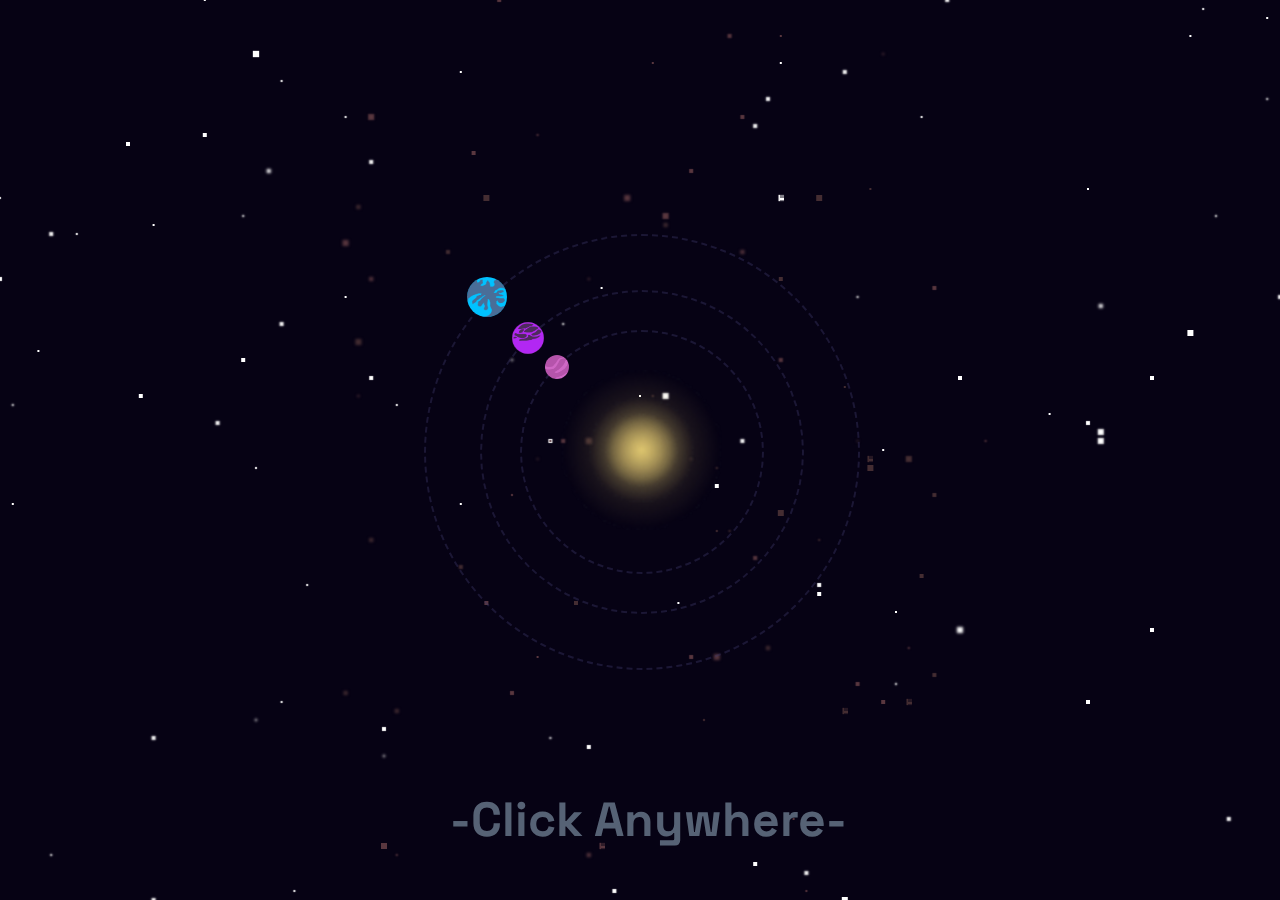
==== commit 4529e310: "added blinking text" ====
--- a/index.html
+++ b/index.html
@@ -3,9 +3,13 @@
 <head>
 	<meta name="viewport" content="width=device-width, initial-scale=1.0">
     <title>Portfolio</title>
+    <!-- Style -->
     <link href="style.css" rel="stylesheet">
+    <link rel="preconnect" href="https://fonts.googleapis.com">
+    <link rel="preconnect" href="https://fonts.gstatic.com" crossorigin>
+    <link href="https://fonts.googleapis.com/css2?family=Source+Sans+Pro:wght@200&family=Space+Grotesk:wght@700&display=swap" rel="stylesheet">
     <!-- Scripts -->
-    <script type="text/javascript" src="script.js"></script> -->
+    <script type="text/javascript" src="script.js"></script>
 </head>
 <body>
     <div id="stars">
@@ -31,5 +35,8 @@
             <div id="bluePlanet" title="Click Me!"></div>
         </div>
     </div>
+    <div class="blink-text" id="blink-text">
+        <h1>-Click Anywhere-</h1>
+    </div>
 </body>
 </html>
--- a/style.css
+++ b/style.css
@@ -1,7 +1,7 @@
 body{
 	width: 100%;
 	height: 100%;
-	background-color: #020614;
+	background-color: #060214;
     overflow: hidden;
 }
 #stars{
@@ -26,7 +26,7 @@
     left: 50%;
     height: 0.01px;
     width: 0.01px;
-    background-color: #FFD29C;
+    background-color: #59373F;
     border-radius:50%;
     box-shadow:-19vw 45vh 2px 1px #59373F,15vw 33vh 3px 0px #59373F,9vw 12vh 2px 2px #59373F,2vw -26vh 2px 3px #59373F,-21vw -19vh 3px 2px #59373F,6vw 23vh 3px 3px #59373F,11vw -46vh 0px 1px #59373F,-22vw -6vh 3px 1px #59373F,-21vw -37vh 2px 3px #59373F,13vw 49vh 1px 1px #59373F,-14vw 2vh 0px 0px #59373F,7vw -46vh 2px 2px #59373F,-4vw -19vh 3px 1px #59373F,1vw -43vh 0px 1px #59373F,-13vw -33vh 0px 2px #59373F,19vw 28vh 0px 2px #59373F,4vw -31vh 1px 2px #59373F,5vw -30vh 2px 0px #59373F,-3vw 44vh 1px 3px #59373F,21vw 22vh 2px 1px #59373F,8vw 26vh 0px 0px #59373F,-23vw -23vh 3px 3px #59373F,-12vw 17vh 0px 2px #59373F,19vw -10vh 1px 0px #59373F,-1vw -28vh 3px 3px #59373F,-20vw 44vh 0px 3px #59373F,8vw -37vh 1px 2px #59373F,8vw -22vh 3px 2px #59373F,17vw 26vh 1px 2px #59373F,12vw 41vh 0px 1px #59373F,-8vw -35vh 2px 1px #59373F,27vw -1vh 2px 1px #59373F,-5vw -27vh 0px 0px #59373F,-7vw -1vh 1px 1px #59373F,-10vw 5vh 1px 1px #59373F,16vw -37vh 1px 0px #59373F,11vw -10vh 2px 2px #59373F,4vw 23vh 1px 2px #59373F,-11vw -50vh 1px 2px #59373F,-8vw 23vh 0px 1px #59373F,-4vw 45vh 3px 2px #59373F,-10vw 27vh 1px 2px #59373F,7vw 14vh 2px 0px #59373F,19vw -44vh 3px 1px #59373F,23vw -18vh 1px 2px #59373F,-6vw -1vh 2px 2px #59373F,
     -30vh 2px 1px #59373F;
@@ -39,7 +39,7 @@
     left: 50%;
     height: 0.01px;
     width: 0.01px;
-    background-color: #FFD29C;
+    background-color: #442D32;
     border-radius:50%;
     box-shadow:5vw 30vh 1px 1px #442D32,18vw 2vh 0px 3px #442D32,16vw 29vh 1px 3px #442D32,9vw 29vh 1px 0px #442D32,-23vw 27vh 3px 2px #442D32,21vw 9vh 1px 0px #442D32,-20vw 27vh 0px 0px #442D32,-19vw 29vh 3px 2px #442D32,13vw 20vh 1px 0px #442D32,11vw 7vh 0px 3px #442D32,-4vw -20vh 2px 0px #442D32,14vw 10vh 2px 1px #442D32,6vw 9vh 1px 1px #442D32,7vw 9vh 2px 1px #442D32,15vw -11vh 2px 0px #442D32,-21vw 22vh 0px 0px #442D32,-21vw 10vh 3px 2px #442D32,-22vw -12vh 3px 3px #442D32,18vw 1vh 1px 3px #442D32,21vw 1vh 2px 3px #442D32,24vw -28vh 2px 0px #442D32,17vw -9vh 3px 0px #442D32,6vw -28vh 3px 0px #442D32,-11vw -6vh 1px 0px #442D32,-15vw -22vh 2px 2px #442D32,17vw -1vh 3px 1px #442D32,16vw -7vh 0px 1px #442D32,4vw 1vh 3px 1px #442D32,-9vw -13vh 0px 0px #442D32,2vw -25vh 3px 2px #442D32,14vw -28vh 0px 3px #442D32,-12vw -28vh 0px 3px #442D32,-7vw 30vh 0px 0px #442D32,-5vw 17vh 0px 2px #442D32,-7vw 17vh 0px 0px #442D32,11vw -19vh 0px 2px #442D32,23vw -14vh 2px 0px #442D32,22vw 14vh 0px 2px #442D32,-14vw 13vh 2px 2px #442D32,-22vw -27vh 3px 2px #442D32,23vw 5vh 1px 2px #442D32,-8vw 1vh 3px 1px #442D32,21vw 28vh 1px 3px #442D32,-4vw -1vh 3px 3px #442D32,10vw 22vh 3px 2px #442D32,6vw 2vh 2px 1px #442D32,1vw -6vh 2px 1px #442D32,18vw -29vh 0px 1px #442D32,23vw 25vh 1px 2px #442D32;
     -webkit-animation: spin-right 180s linear infinite;
@@ -57,7 +57,7 @@
     background-color: #B554AB;
     border-radius: 24px;
     position: absolute;
-    background-image: url(../img/pinkPlanet.png);
+    background-image: url(img/pinkPlanet.png);
     background-position: center;
     background-size: contain;
     top: 9.5%;
@@ -82,7 +82,7 @@
     background-color: #B227F3;
     border-radius: 24px;
     position: absolute;
-    background-image: url(../img/purplePlanet.png);
+    background-image: url(img/purplePlanet.png);
     background-position: center;
     background-size: contain;
     top: 9.5%;
@@ -107,7 +107,7 @@
     background-color: #00C2FF;
     border-radius: 24px;
     position: absolute;
-    background-image: url(../img/bluePlanet.png);
+    background-image: url(img/bluePlanet.png);
     background-position: center;
     background-size: contain;
     top: 9.5%;
@@ -141,12 +141,25 @@
 	background-color: transparent;
 	background-size: 100%;
 	background-repeat: no-repeat;
-	background-image: url(../img/sun.png);
+	background-image: url(img/sun.png);
 	transform-origin: center center;
+}
+#blink-text {
+    font-family: 'Source Sans Pro', sans-serif;
+    font-family: 'Space Grotesk', sans-serif;
+    color: #798C9E;
+    opacity: 0.7;
+    font-size: 1.5rem;
+    font-weight: bold;
+    position: fixed;
+    bottom: 2%;
+    width: 100%;
+    text-align: center;
+    animation: blinker 5s linear infinite;
 }
 
 /* ---------- Animation ---------- */
-@-webkit-keyframes spin-right {
+@keyframes spin-right {
   100% {
     -webkit-transform: rotate(360deg);
     -moz-transform: rotate(360deg);
@@ -155,7 +168,7 @@
     transform: rotate(360deg);
   }
 }
-@-webkit-keyframes spin-left {
+@keyframes spin-left {
     100% {
       -webkit-transform: rotate(-360deg);
       -moz-transform: rotate(-360deg);
@@ -164,3 +177,8 @@
       transform: rotate(-360deg);
     }
 }
+@keyframes blinker {
+    50% {
+        opacity: 0;
+    }
+}
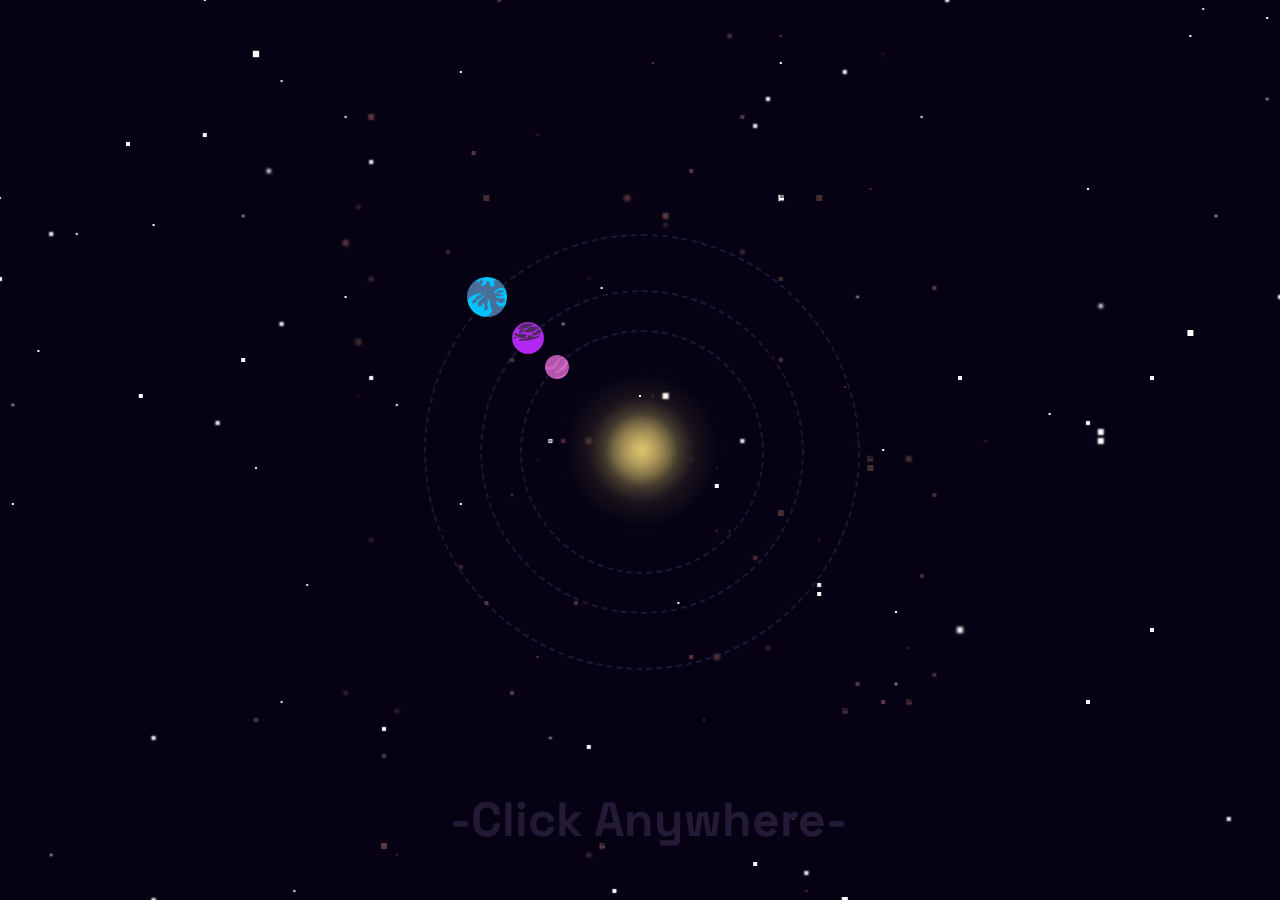
==== commit c7668f5b: "added menu" ====
--- a/index.html
+++ b/index.html
@@ -12,31 +12,45 @@
     <script type="text/javascript" src="script.js"></script>
 </head>
 <body>
-    <div id="stars">
-        <div id="stars-container"></div>
-    </div>
-    <div id="asteroids-belt-container">
-        <div id="asteroids-belt" title="asteroids-belt"></div>
-    </div>
-    <div id="asteroids-belt-container">
-        <div id="asteroids-belt2" title="asteroids-belt2"></div>
-    </div>
-    <div id="sun">
-        <div id="sun-container"></div>
-    </div>
-    <div class="solarSystem" id="solarSystem">
-        <div id="pinkPlanet-container">
-            <div id="pinkPlanet" title="Click Me!"></div>
+    <!-- Background -->
+        <div class="space-container" id="space-conatiner">
+            <div id="stars-container">
+                <div id="stars"></div>
+            </div>
+            <div class="space" id="space">
+                <div id="asteroids-belt-container">
+                    <div id="asteroids-belt" title="asteroids-belt"></div>
+                    <div id="asteroids-belt2" title="asteroids-belt2"></div>
+                </div>
+                <div class="solarSystem" id="solarSystem">
+                    <div id="sun">
+                        <div id="sun-container"></div>
+                    </div>
+                    <div id="pinkPlanet-container">
+                        <div id="pinkPlanet" title="Click Me!"></div>
+                    </div>
+                    <div id="purplePlanet-container">
+                        <div id="purplePlanet" title="Click Me!"></div>
+                    </div>
+                    <div id="bluePlanet-container">
+                        <div id="bluePlanet" title="Click Me!"></div>
+                    </div>
+                </div>
+                <div class="blink-text" id="blink-text">
+                    <h1>-Click Anywhere-</h1>
+                </div>
+            </div>
         </div>
-        <div id="purplePlanet-container">
-            <div id="purplePlanet" title="Click Me!"></div>
+        <div class="container" id="container"></div>
+    <!-- Menus -->
+        <div class="menu-container" id="menu-container">
+            <div class="menu" id="menu"></div>
+            <div class="exit-button" id="exit-button" title="exit" alt="exit"></div>
+            <div class="menu-button" id="menu-button"></div>
+            <div class="pages-container" id="pages-container">
+
+            </div>
         </div>
-        <div id="bluePlanet-container">
-            <div id="bluePlanet" title="Click Me!"></div>
-        </div>
-    </div>
-    <div class="blink-text" id="blink-text">
-        <h1>-Click Anywhere-</h1>
     </div>
 </body>
 </html>
--- a/style.css
+++ b/style.css
@@ -3,6 +3,15 @@
 	height: 100%;
 	background-color: #060214;
     overflow: hidden;
+}
+/* Solar System BackGround */
+#container {
+    position: absolute;
+    width: 100%;
+    height: 100%;
+    left: 0px;
+    top: 0px;
+    visibility: visible;
 }
 #stars{
     position: fixed;
@@ -51,6 +60,56 @@
     left: 50%;
     transform: translate(-50%, -50%);
 }
+#bluePlanet-container {
+    position: absolute;
+    top: 50%;
+    left: 50%;
+    width: 27rem;
+    height: 27rem;
+    margin-top: -13.5rem;
+    margin-left: -13.5rem;
+    border: 2px #3f396b62 dashed;
+    border-radius: 100%;
+    -webkit-animation: spin-right 20s linear infinite;
+    animation: spin-right 20s linear infinite;
+}
+#bluePlanet {
+    width: 2.5rem;
+    height: 2.5rem;
+    background-color: #00C2FF;
+    border-radius: 24px;
+    position: absolute;
+    background-image: url(img/bluePlanet.png);
+    background-position: center;
+    background-size: contain;
+    top: 9.5%;
+    left: 9.5%;
+}
+#purplePlanet {
+    width: 2rem;
+    height: 2rem;
+    background-color: #B227F3;
+    border-radius: 24px;
+    position: absolute;
+    background-image: url(img/purplePlanet.png);
+    background-position: center;
+    background-size: contain;
+    top: 9.5%;
+    left: 9.5%;
+}
+#purplePlanet-container {
+    position: absolute;
+    top: 50%;
+    left: 50%;
+    width: 20rem;
+    height: 20rem;
+    margin-top: -10rem;
+    margin-left: -10rem;
+    border: 2px #3f396b62 dashed;
+    border-radius: 100%;
+    -webkit-animation: spin-right 15s linear infinite;
+    animation: spin-right 15s linear infinite;
+}
 #pinkPlanet {
     width: 1.5rem;
     height: 1.5rem;
@@ -76,63 +135,12 @@
     -webkit-animation: spin-right 10s linear infinite;
     animation: spin-right 10s linear infinite;
 }
-#purplePlanet {
-    width: 2rem;
-    height: 2rem;
-    background-color: #B227F3;
-    border-radius: 24px;
-    position: absolute;
-    background-image: url(img/purplePlanet.png);
-    background-position: center;
-    background-size: contain;
-    top: 9.5%;
-    left: 9.5%;
-}
-#purplePlanet-container {
-    position: absolute;
-    top: 50%;
-    left: 50%;
-    width: 20rem;
-    height: 20rem;
-    margin-top: -10rem;
-    margin-left: -10rem;
-    border: 2px #3f396b62 dashed;
-    border-radius: 100%;
-    -webkit-animation: spin-right 15s linear infinite;
-    animation: spin-right 15s linear infinite;
-}
-#bluePlanet {
-    width: 2.5rem;
-    height: 2.5rem;
-    background-color: #00C2FF;
-    border-radius: 24px;
-    position: absolute;
-    background-image: url(img/bluePlanet.png);
-    background-position: center;
-    background-size: contain;
-    top: 9.5%;
-    left: 9.5%;
-}
-#bluePlanet-container {
-    position: absolute;
-    top: 50%;
-    left: 50%;
-    width: 27rem;
-    height: 27rem;
-    margin-top: -13.5rem;
-    margin-left: -13.5rem;
-    border: 2px #3f396b62 dashed;
-    border-radius: 100%;
-    -webkit-animation: spin-right 20s linear infinite;
-    animation: spin-right 20s linear infinite;
-}
 #sun{
 	position: absolute;
     top: 50%;
     left: 50%;
     transform: translate(-50%, -50%);;
 }
-
 #sun-container{
     width: 10rem;
 	height: 10rem;
@@ -144,11 +152,58 @@
 	background-image: url(img/sun.png);
 	transform-origin: center center;
 }
+/* Menu Design */
+#menu-container {
+    position: absolute;
+    width: 60%;
+    height: 90%;
+    right: 1%;
+    top: 5%;
+    margin: 10px 10px 10px 10px;
+    background: #000000;
+    opacity: 0.9;
+    box-shadow: 0px 4px 4px rgba(0, 0, 0, 0.25);
+    border-radius: 20px;
+    visibility: hidden;
+}
+#menu {
+    position: absolute;
+    width: 90%;
+    height: 80%;
+    right: 4%;
+    top: 13%;
+    margin: 10px 10px 10px 10px;
+    border-radius: 20px;
+    background-color: #01020d;
+    background-image: url("data:image/svg+xml,%3Csvg xmlns='http://www.w3.org/2000/svg' width='100' height='100' viewBox='0 0 100 100'%3E%3Cg fill-rule='evenodd'%3E%3Cg fill='%233400a1' fill-opacity='0.27'%3E%3Cpath opacity='.5' d='M96 [base64] 0v-9h-9v9h9zm-10 0v-9h-9v9h9zm-10 0v-9h-9v9h9zm-10 0v-9h-9v9h9zm-10 0v-9h-9v9h9zm-10 0v-9h-9v9h9zm-10 0v-9h-9v9h9zm-10 0v-9h-9v9h9zm-9-10h9v-9h-9v9zm10 0h9v-9h-9v9zm10 0h9v-9h-9v9zm10 0h9v-9h-9v9zm10 0h9v-9h-9v9zm10 0h9v-9h-9v9zm10 0h9v-9h-9v9zm10 0h9v-9h-9v9zm9-10v-9h-9v9h9zm-10 0v-9h-9v9h9zm-10 0v-9h-9v9h9zm-10 0v-9h-9v9h9zm-10 0v-9h-9v9h9zm-10 0v-9h-9v9h9zm-10 0v-9h-9v9h9zm-10 0v-9h-9v9h9zm-9-10h9v-9h-9v9zm10 0h9v-9h-9v9zm10 0h9v-9h-9v9zm10 0h9v-9h-9v9zm10 0h9v-9h-9v9zm10 0h9v-9h-9v9zm10 0h9v-9h-9v9zm10 0h9v-9h-9v9zm9-10v-9h-9v9h9zm-10 0v-9h-9v9h9zm-10 0v-9h-9v9h9zm-10 0v-9h-9v9h9zm-10 0v-9h-9v9h9zm-10 0v-9h-9v9h9zm-10 0v-9h-9v9h9zm-10 0v-9h-9v9h9zm-9-10h9v-9h-9v9zm10 0h9v-9h-9v9zm10 0h9v-9h-9v9zm10 0h9v-9h-9v9zm10 0h9v-9h-9v9zm10 0h9v-9h-9v9zm10 0h9v-9h-9v9zm10 0h9v-9h-9v9zm9-10v-9h-9v9h9zm-10 0v-9h-9v9h9zm-10 0v-9h-9v9h9zm-10 0v-9h-9v9h9zm-10 0v-9h-9v9h9zm-10 0v-9h-9v9h9zm-10 0v-9h-9v9h9zm-10 0v-9h-9v9h9zm-9-10h9v-9h-9v9zm10 0h9v-9h-9v9zm10 0h9v-9h-9v9zm10 0h9v-9h-9v9zm10 0h9v-9h-9v9zm10 0h9v-9h-9v9zm10 0h9v-9h-9v9zm10 0h9v-9h-9v9z'/%3E%3Cpath d='M6 5V0H5v5H0v1h5v94h1V6h94V5H6z'/%3E%3C/g%3E%3C/g%3E%3C/svg%3E");
+}
+#menu-button {
+    width: 2rem;
+    height: 2rem;
+    border-radius: 24px;
+    position: absolute;
+    background-size: contain;
+    top: 5%;
+    left: 5%;
+    background-color: #3400A1;
+    background-image: url(img/menu.png);
+}
+#exit-button {
+    width: 2rem;
+    height: 2rem;
+    border-radius: 24px;
+    position: absolute;
+    background-size: contain;
+    top: 5%;
+    left: 91%;
+    background-color: #3400A1;
+    background-image: url(img/exit.png);
+}
+/* Text Design */
 #blink-text {
-    font-family: 'Source Sans Pro', sans-serif;
     font-family: 'Space Grotesk', sans-serif;
-    color: #798C9E;
-    opacity: 0.7;
+    color: #4f406b67;
+    opacity: 1;
     font-size: 1.5rem;
     font-weight: bold;
     position: fixed;
@@ -157,6 +212,7 @@
     text-align: center;
     animation: blinker 5s linear infinite;
 }
+
 
 /* ---------- Animation ---------- */
 @keyframes spin-right {
@@ -182,3 +238,46 @@
         opacity: 0;
     }
 }
+
+/* Media Query: Large Smartphone */
+@media screen and (max-width: 700px) {
+    body{
+        position: fixed;
+        width: 100%;
+        height: 100%;
+        left: 0;
+        top: 0;
+        z-index: 10;
+        overflow: hidden;
+    }
+    #asteroids-belt-container {
+        visibility: hidden;
+    }
+    #space {
+        margin-top: auto;
+        margin-bottom: auto;
+        display: flexbox;
+        justify-content: center;
+        align-content:center;
+    }
+    #blink-text {
+        visibility: hidden;
+    }
+    #menu-container{
+        width: 80%;
+        height: 80%;
+        right: 10px;
+        top: 50px;
+        margin: 10px 10px 10px 10px;
+    }   
+    #menu{
+        width: 80%;
+        height: 80%;
+        right: 5%;
+        top: 80px;
+        margin: 10px 10px 10px 10px;
+    }
+    #exit-button {
+        left: 85%;
+    }
+}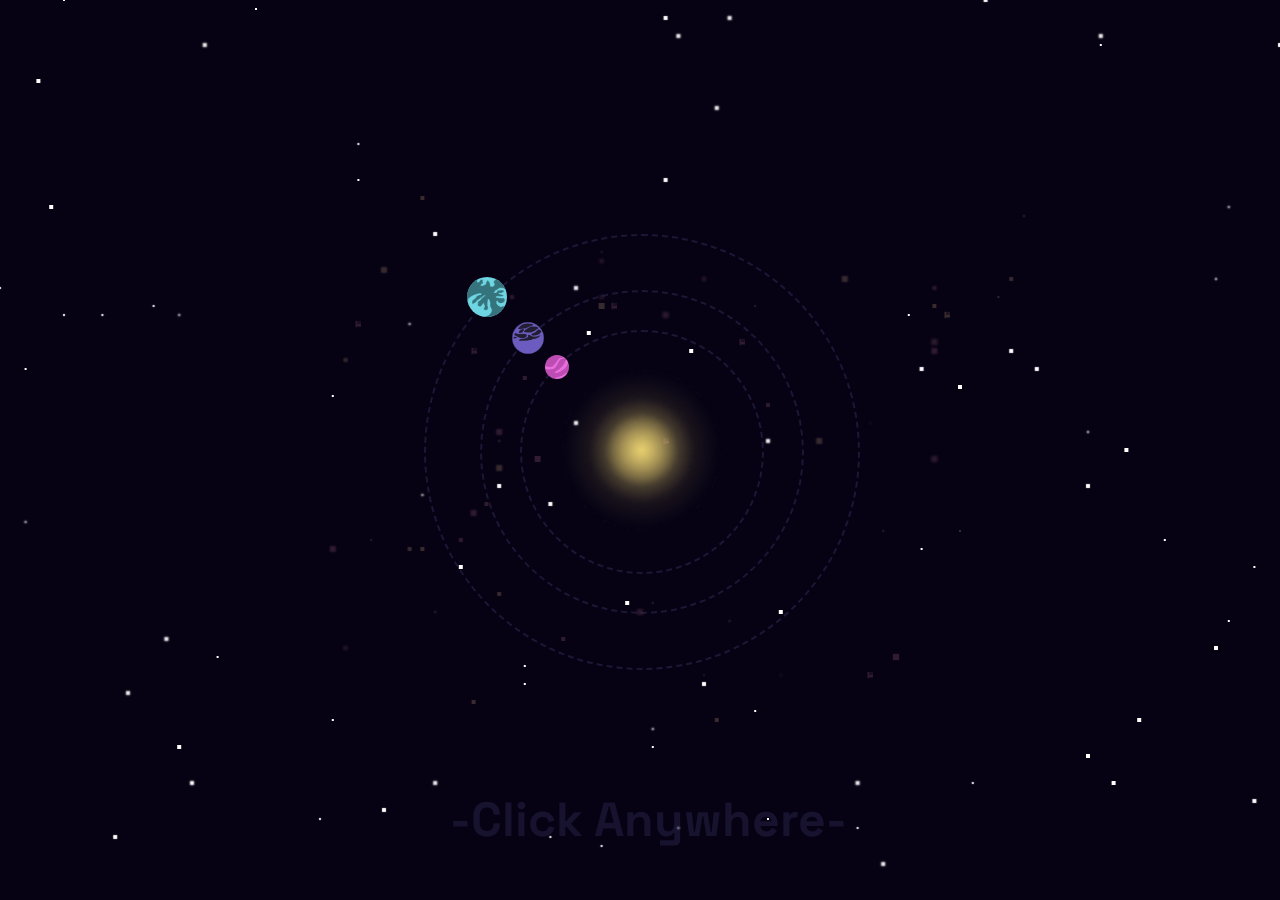
==== commit ff6a908f: "randomly generated background" ====
--- a/index.html
+++ b/index.html
@@ -8,8 +8,6 @@
     <link rel="preconnect" href="https://fonts.googleapis.com">
     <link rel="preconnect" href="https://fonts.gstatic.com" crossorigin>
     <link href="https://fonts.googleapis.com/css2?family=Source+Sans+Pro:wght@200&family=Space+Grotesk:wght@700&display=swap" rel="stylesheet">
-    <!-- Scripts -->
-    <script type="text/javascript" src="script.js"></script>
 </head>
 <body>
     <!-- Background -->
@@ -45,12 +43,16 @@
     <!-- Menus -->
         <div class="menu-container" id="menu-container">
             <div class="menu" id="menu"></div>
-            <div class="exit-button" id="exit-button" title="exit" alt="exit"></div>
-            <div class="menu-button" id="menu-button"></div>
+            <div class="button-container" id="button-container">
+                <div class="exit-button" id="exit-button" title="exit" alt="exit"></div>
+                <div class="menu-button" id="menu-button"></div>
+            </div>
             <div class="pages-container" id="pages-container">
 
             </div>
         </div>
     </div>
+<!-- Scripts -->
+<script type="text/javascript" src="script.js"></script>
 </body>
 </html>
--- a/style.css
+++ b/style.css
@@ -1,8 +1,17 @@
+@import url('https://fonts.googleapis.com/css2?family=Kanit:wght@200&display=swap');
+
+html {
+    box-sizing: content-box;
+    width: 100%;
+    z-index: 0;
+}
+
 body{
 	width: 100%;
 	height: 100%;
 	background-color: #060214;
     overflow: hidden;
+    z-index: 0;
 }
 /* Solar System BackGround */
 #container {
@@ -12,6 +21,7 @@
     left: 0px;
     top: 0px;
     visibility: visible;
+    z-index: 4;
 }
 #stars{
     position: fixed;
@@ -21,13 +31,22 @@
     width: 0.01px;
     background-color: #fff;
     border-radius:50%;
-    box-shadow: -69vw -27vh 0px 2px #fff,-62vw -16vh 1px 2px #fff,32vw 58vh 0px 2px #fff,-38vw 78vh 0px 2px #fff,38vw 82vh 2px 0px #fff,4vw 14vh 2px 0px #fff,64vw -75vh 0px 0px #fff,10vw -84vh 2px 0px #fff,-14vw 82vh 1px 2px #fff,-77vw -23vh 1px 2px #fff,-38vw 32vh 2px 2px #fff,64vw -35vh 1px 0px #fff,72vw -72vh 2px 2px #fff,-68vw 81vh 2px 0px #fff,70vw 39vh 0px 0px #fff,35vw -29vh 0px 1px #fff,-76vw 37vh 0px 0px #fff,-8vw 4vh 1px 0px #fff,-55vw 29vh 1px 2px #fff,-49vw 59vh 1px 1px #fff,-14vw -73vh 1px 1px #fff,-54vw -48vh 0px 1px #fff,-6vw -14vh 2px 1px #fff,5vw 70vh 2px 2px #fff,52vw 43vh 1px 2px #fff,62vw -66vh 1px 2px #fff,17vw -17vh 2px 1px #fff,13vw 47vh 2px 2px #fff,-8vw -85vh 2px 1px #fff,71vw -79vh 0px 0px #fff,79vw 24vh 0px 2px #fff,-23vw -17vh 0px 1px #fff,-13vw -61vh 2px 0px #fff,35vw -3vh 1px 2px #fff,-2vw 32vh 0px 0px #fff,24vw -64vh 2px 0px #fff,-50vw -19vh 1px 2px #fff,55vw -44vh 0px 2px #fff,-38vw 50vh 2px 2px #fff,30vw -75vh 2px 2px #fff,14vw 58vh 2px 0px #fff,58vw 16vh 2px 1px #fff,-64vw -81vh 1px 0px #fff,40vw 20vh 0px 2px #fff,86vw -14vh 1px 2px #fff,14vw 16vh 0px 2px #fff,-7vw -1vh 1px 2px #fff,82vw -88vh 1px 0px #fff,-27vw 27vh 0px 0px #fff,35vw -8vh 1px 0px #fff,40vw -79vh 0px 1px #fff,-19vw -5vh 1px 1px #fff,-44vw 54vh 1px 1px #fff,67vw -16vh 0px 2px #fff,-86vw -30vh 0px 0px #fff,-2vw 49vh 1px 2px #fff,-78vw 49vh 0px 0px #fff,43vw -46vh 0px 1px #fff,69vw 21vh 1px 2px #fff,36vw 84vh 0px 1px #fff,-32vw 42vh 2px 0px #fff,29vw 88vh 0px 1px #fff,-31vw -10vh 0px 2px #fff,84vw -78vh 0px 0px #fff,11vw -88vh 0px 2px #fff,9vw 90vh 1px 2px #fff,53vw 73vh 2px 0px #fff,-71vw 53vh 0px 2px #fff,-51vw 17vh 1px 1px #fff,79vw -35vh 2px 0px #fff,-52vw 85vh 1px 1px #fff,-67vw 1vh 1px 2px #fff,-79vw 71vh 1px 2px #fff,24vw -66vh 1px 1px #fff,63vw 14vh 0px 1px #fff,-81vw -7vh 0px 1px #fff,25vw -8vh 0px 2px #fff,29vw -76vh 0px 2px #fff,40vw -8vh 0px 2px #fff,-76vw 31vh 1px 0px #fff,-4vw 33vh 1px 2px #fff,86vw -43vh 1px 1px #fff,-21vw -8vh 1px 2px #fff,14vw 55vh 2px 1px #fff,73vw 90vh 2px 1px #fff,-75vw 67vh 1px 1px #fff,70vw -46vh 2px 0px #fff,0vw -68vh 1px 1px #fff,-40vw 1vh 0px 0px #fff,22vw 58vh 2px 0px #fff,71vw -1vh 0px 1px #fff,45vw 58vh 1px 1px #fff,-89vw 83vh 0px 2px #fff,-54vw -37vh 0px 0px #fff,-49vw 83vh 0px 2px #fff,-38vw -25vh 0px 1px #fff,-6vw -88vh 0px 2px #fff,-49vw 6vh 0px 1px #fff,-19vw -54vh 0px 1px #fff,76vw 63vh 2px 0px #fff,
-    -39vw 55vh 2px 2px #fff,-89vw 96vh 0px 0px #fff,-4vw -72vh 1px 0px #fff,-44vw -24vh 1px 1px #fff,-29vw -31vh 3px 2px #fff,31vw -1vh 1px 0px #fff,-51vw 96vh 2px 0px #fff,-85vw 48vh 2px 0px #fff,86vw -43vh 0px 1px #fff,92vw -38vh 2px 3px #fff,-30vw -44vh 1px 3px #fff,93vw 29vh 3px 3px #fff,-98vw 28vh 3px 3px #fff,-16vw 53vh 1px 3px #fff,47vw 86vh 3px 1px #fff,-86vw -97vh 3px 2px #fff,-65vw -83vh 0px 2px #fff,-4vw -73vh 3px 1px #fff,21vw -98vh 3px 2px #fff,-26vw -75vh 3px 2px #fff,-90vw 86vh 2px 1px #fff,-8vw 51vh 3px 1px #fff,-1vw -97vh 3px 3px #fff,-99vw -90vh 2px 0px #fff,22vw -37vh 1px 1px #fff,-78vw 68vh 1px 2px #fff,-60vw -75vh 0px 3px #fff,16vw -42vh 2px 2px #fff,98vw -93vh 1px 1px #fff,-64vw -82vh 1px 3px #fff,9vw -36vh 2px 2px #fff,-95vw 8vh 0px 2px #fff,11vw -28vh 1px 3px #fff,-55vw -67vh 0px 1px #fff,-49vw -62vh 2px 2px #fff,63vw 60vh 3px 2px #fff,36vw -16vh 3px 2px #fff,82vw -21vh 1px 0px #fff,3vw -61vh 1px 2px #fff,65vw -85vh 3px 2px #fff,-97vw 54vh 1px 0px #fff,-8vw 19vh 3px 0px #fff,9vw 74vh 1px 3px #fff,8vw 82vh 1px 2px #fff,36vw -47vh 3px 0px #fff,22vw 58vh 0px 3px #fff,62vw 28vh 2px 3px #fff,25vw 20vh 3px 3px #fff,62vw 7vh 3px 0px #fff,23vw 27vh 1px 0px #fff,16vw 50vh 0px 3px #fff,23vw -88vh 3px 1px #fff,36vw -1vh 2px 3px #fff,-88vw -8vh 1px 1px #fff,-68vw 89vh 1px 3px #fff,-98vw 57vh 2px 3px #fff,76vw 74vh 0px 2px #fff,-40vw 38vh 3px 0px #fff,-29vw -79vh 3px 3px #fff,98vw -52vh 2px 1px #fff,2vw -6vh 2px 3px #fff,-27vw -96vh 2px 0px #fff,-98vw 89vh 2px 1px #fff,53vw -96vh 0px 1px #fff,51vw 71vh 0px 0px #fff,-67vw 75vh 2px 1px #fff,-92vw -31vh 2px 3px #fff,33vw 66vh 1px 2px #fff,75vw -63vh 3px 1px #fff,-10vw -10vh 3px 1px #fff,-23vw 77vh 1px 2px #fff,36vw -74vh 3px 3px #fff,-40vw -67vh 3px 1px #fff,93vw 96vh 2px 0px #fff,96vw 92vh 2px 0px #fff,24vw -50vh 2px 2px #fff,63vw -22vh 0px 0px #fff,-57vw -1vh 0px 1px #fff,62vw -4vh 0px 3px #fff,-39vw -6vh 0px 2px #fff,-30vw 30vh 3px 1px #fff,41vw -59vh 1px 1px #fff,-43vw -36vh 3px 0px #fff,66vw -60vh 1px 1px #fff,80vw -25vh 3px 1px #fff,-55vw 5vh 1px 3px #fff,98vw -59vh 2px 2px #fff,-29vw -72vh 0px 0px #fff,90vw -70vh 1px 3px #fff,2vw -70vh 0px 1px #fff,22vw -82vh 1px 0px #fff,-84vw -83vh 2px 1px #fff,36vw -2vh 2px 3px #fff,-20vw 34vh 3px 1px #fff,43vw -13vh 0px 3px #fff,-86vw 43vh 2px 1px #fff,-59vw -38vh 3px 0px #fff,-87vw 70vh 2px 2px #fff,86vw -83vh 2px 2px #fff,25vw 72vh 2px 2px #fff,
-    -98vw -47vh 1px 1px #fff,-65vw -25vh 0px 1px #fff,42vw 78vh 0px 0px #fff,-39vw 68vh 1px 0px #fff,-40vw 84vh 1px 1px #fff,87vw 92vh 1px 0px #fff,91vw -32vh 1px 0px #fff,25vw -31vh 0px 0px #fff,22vw -44vh 0px 0px #fff,-19vw 70vh 0px 0px #fff,-24vw 77vh 0px 0px #fff,60vw 41vh 0px 0px #fff,-22vw -68vh 0px 1px #fff,-3vw -81vh 1px 0px #fff,44vw -49vh 1px 1px #fff,38vw -4vh 0px 0px #fff,-74vw 26vh 0px 1px #fff,98vw 20vh 0px 0px #fff,28vw 87vh 0px 1px #fff,-34vw -50vh 0px 1px #fff,-81vw 16vh 0px 0px #fff,-26vw 15vh 1px 1px #fff,57vw -85vh 0px 0px #fff,49vw -87vh 0px 1px #fff,-23vw 68vh 0px 1px #fff,-28vw 28vh 1px 1px #fff,14vw 58vh 1px 1px #fff,-14vw -42vh 0px 1px #fff,-27vw 31vh 1px 0px #fff,-28vw -41vh 1px 1px #fff,-35vw 38vh 0px 0px #fff,63vw 44vh 1px 0px #fff,28vw 56vh 0px 0px #fff,-84vw -7vh 1px 0px #fff,0vw 87vh 1px 0px #fff,-50vw -28vh 1px 1px #fff,40vw -54vh 0px 1px #fff,20vw 18vh 0px 1px #fff,14vw 49vh 0px 0px #fff,66vw -88vh 0px 0px #fff,15vw 0vh 0px 0px #fff,19vw -67vh 1px 1px #fff,-3vw -18vh 0px 1px #fff,-90vw -19vh 1px 1px #fff,-16vw 15vh 1px 0px #fff,10vw 64vh 1px 1px #fff,49vw -48vh 0px 1px #fff,-84vw 96vh 0px 1px #fff,32vw -4vh 0px 1px #fff,-14vw 6vh 0px 1px #fff,46vw 58vh 1px 0px #fff,-62vw -49vh 0px 1px #fff,-62vw -75vh 1px 1px #fff,-36vw -96vh 1px 1px #fff,-37vw -88vh 0px 0px #fff,17vw 91vh 0px 0px #fff,27vw 51vh 1px 0px #fff,11vw 82vh 1px 1px #fff,-99vw -23vh 1px 0px #fff,80vw 55vh 1px 1px #fff,51vw -58vh 0px 0px #fff,62vw -22vh 1px 1px #fff,-26vw 85vh 1px 0px #fff,-93vw -33vh 1px 0px #fff,-27vw 49vh 1px 1px #fff,34vw -8vh 1px 0px #fff,-55vw -67vh 0px 0px #fff,-37vw -86vh 1px 0px #fff,-22vw -82vh 1px 1px #fff,85vw -62vh 0px 1px #fff,11vw -43vh 0px 1px #fff,-19vw -96vh 1px 1px #fff,83vw 11vh 0px 0px #fff,-69vw -97vh 1px 0px #fff,81vw -81vh 1px 1px #fff,3vw 17vh 0px 1px #fff,68vw -3vh 0px 0px #fff,-47vw 57vh 1px 1px #fff,84vw 16vh 0px 1px #fff,93vw 96vh 0px 1px #fff,-46vw -27vh 0px 0px #fff,-48vw -85vh 0px 1px #fff,-9vw -16vh 0px 0px #fff,57vw -92vh 1px 0px #fff,51vw 71vh 1px 0px #fff,-88vw -95vh 1px 1px #fff,-29vw -64vh 1px 0px #fff,-39vw 80vh 0px 1px #fff,64vw 7vh 1px 0px #fff,68vw 94vh 0px 1px #fff,89vw 69vh 0px 1px #fff,-87vw -55vh 0px 1px #fff,-66vw -80vh 1px 0px #fff,-74vw -93vh 1px 0px #fff,-96vw 12vh 0px 1px #fff,-92vw 44vh 1px 0px #fff,97vw -40vh 0px 0px #fff,-30vw 2vh 1px 1px #fff,-50vw -17vh 1px 0px #fff,60vw 10vh 1px 0px #fff,
-    35vw 28vh 0px 2px #fff,55vw -28vh 1px 1px #fff,-46vw -24vh 2px 2px #fff,-6vw -55vh 1px 2px #fff,76vw 80vh 0px 0px #fff,1vw -77vh 1px 2px #fff,38vw 75vh 0px 1px #fff,78vw 86vh 2px 1px #fff,-47vw -11vh 0px 1px #fff,63vw 64vh 1px 1px #fff,-21vw -32vh 2px 2px #fff,-46vw 45vh 2px 1px #fff,-33vw 73vh 1px 0px #fff,9vw -56vh 0px 2px #fff,74vw 84vh 1px 0px #fff,-73vw 76vh 2px 0px #fff,5vw -90vh 2px 0px #fff,-8vw 68vh 2px 1px #fff,-89vw -89vh 2px 1px #fff,37vw -78vh 1px 2px #fff,-32vw 61vh 2px 2px #fff,-33vw 55vh 2px 0px #fff,-7vw 32vh 2px 1px #fff,-51vw -48vh 1px 2px #fff,38vw -61vh 2px 1px #fff,38vw 40vh 1px 0px #fff,-40vw -34vh 0px 2px #fff,-33vw -3vh 2px 2px #fff,75vw -32vh 0px 1px #fff,72vw -69vh 1px 0px #fff,-88vw 10vh 0px 2px #fff,-18vw 72vh 2px 2px #fff,43vw -82vh 1px 2px #fff,-47vw 49vh 2px 0px #fff,-38vw 43vh 2px 0px #fff,-84vw -16vh 2px 1px #fff,57vw -1vh 1px 0px #fff,-51vw -23vh 1px 1px #fff,-5vw 57vh 2px 1px #fff,8vw -1vh 2px 2px #fff,-20vw 31vh 1px 2px #fff,49vw -39vh 2px 1px #fff,-1vw -52vh 0px 1px #fff,-17vw -80vh 1px 1px #fff,46vw 41vh 2px 2px #fff,16vw 78vh 0px 2px #fff,-84vw 10vh 1px 1px #fff,45vw -26vh 2px 1px #fff,-56vw -22vh 1px 2px #fff,-79vw 70vh 1px 1px #fff,-71vw 2vh 2px 2px #fff,-65vw -29vh 0px 1px #fff,-54vw -53vh 2px 0px #fff,-70vw 43vh 0px 2px #fff,20vw 26vh 2px 1px #fff,-34vw -35vh 0px 2px #fff,88vw -74vh 2px 1px #fff,-66vw 61vh 1px 1px #fff,-2vw -2vh 2px 0px #fff,82vw 47vh 2px 0px #fff,-49vw -5vh 2px 1px #fff,16vw -78vh 1px 2px #fff,-15vw -23vh 2px 0px #fff,6vw 4vh 0px 2px #fff,-67vw 12vh 1px 1px #fff,50vw -17vh 2px 2px #fff,-23vw 67vh 2px 0px #fff,-48vw 88vh 0px 0px #fff,-86vw 68vh 0px 0px #fff,19vw 0vh 0px 1px #fff,64vw 50vh 2px 2px #fff,-79vw 77vh 2px 0px #fff,53vw -75vh 2px 2px #fff,20vw -52vh 1px 2px #fff,-21vw 36vh 0px 0px #fff,-22vw 73vh 0px 2px #fff,-13vw 53vh 2px 0px #fff,-64vw -81vh 1px 2px #fff,52vw -81vh 1px 2px #fff,0vw -6vh 0px 1px #fff,69vw -75vh 0px 2px #fff,-24vw 52vh 0px 1px #fff,-61vw 21vh 2px 1px #fff,60vw 16vh 1px 2px #fff,-88vw -83vh 0px 0px #fff,-26vw -73vh 1px 1px #fff,83vw 29vh 2px 1px #fff,-31vw -26vh 2px 1px #fff,28vw -71vh 0px 1px #fff,72vw 78vh 0px 0px #fff,-23vw -37vh 1px 1px #fff,65vw -70vh 2px 2px #fff,7vw 68vh 1px 0px #fff,9vw 46vh 0px 2px #fff,10vw -39vh 2px 2px #fff,-28vw -14vh 2px 2px #fff,33vw 50vh 2px 0px #fff,14vw 15vh 1px 2px #fff,37vw -59vh 2px 1px #fff,-54vw 30vh 1px 0px #fff;
     animation: zoom 10s alternate infinite;
     -webkit-animation: spin-left 360s linear infinite;
     animation: spin-left 360s linear infinite;
+    z-index: 1;
+}
+#asteroids-belt2 {
+    position: fixed;
+    top: 50%;
+    left: 50%;
+    height: 0.01px;
+    width: 0.01px;
+    background-color: #382B2F;
+    border-radius:50%;
+    -webkit-animation: spin-right 100s linear infinite;
+    animation: spin-right 100s linear infinite;
+    z-index: 3;
 }
 #asteroids-belt {
     position: fixed;
@@ -35,30 +54,18 @@
     left: 50%;
     height: 0.01px;
     width: 0.01px;
-    background-color: #59373F;
+    background-color: #301B2F;
     border-radius:50%;
-    box-shadow:-19vw 45vh 2px 1px #59373F,15vw 33vh 3px 0px #59373F,9vw 12vh 2px 2px #59373F,2vw -26vh 2px 3px #59373F,-21vw -19vh 3px 2px #59373F,6vw 23vh 3px 3px #59373F,11vw -46vh 0px 1px #59373F,-22vw -6vh 3px 1px #59373F,-21vw -37vh 2px 3px #59373F,13vw 49vh 1px 1px #59373F,-14vw 2vh 0px 0px #59373F,7vw -46vh 2px 2px #59373F,-4vw -19vh 3px 1px #59373F,1vw -43vh 0px 1px #59373F,-13vw -33vh 0px 2px #59373F,19vw 28vh 0px 2px #59373F,4vw -31vh 1px 2px #59373F,5vw -30vh 2px 0px #59373F,-3vw 44vh 1px 3px #59373F,21vw 22vh 2px 1px #59373F,8vw 26vh 0px 0px #59373F,-23vw -23vh 3px 3px #59373F,-12vw 17vh 0px 2px #59373F,19vw -10vh 1px 0px #59373F,-1vw -28vh 3px 3px #59373F,-20vw 44vh 0px 3px #59373F,8vw -37vh 1px 2px #59373F,8vw -22vh 3px 2px #59373F,17vw 26vh 1px 2px #59373F,12vw 41vh 0px 1px #59373F,-8vw -35vh 2px 1px #59373F,27vw -1vh 2px 1px #59373F,-5vw -27vh 0px 0px #59373F,-7vw -1vh 1px 1px #59373F,-10vw 5vh 1px 1px #59373F,16vw -37vh 1px 0px #59373F,11vw -10vh 2px 2px #59373F,4vw 23vh 1px 2px #59373F,-11vw -50vh 1px 2px #59373F,-8vw 23vh 0px 1px #59373F,-4vw 45vh 3px 2px #59373F,-10vw 27vh 1px 2px #59373F,7vw 14vh 2px 0px #59373F,19vw -44vh 3px 1px #59373F,23vw -18vh 1px 2px #59373F,-6vw -1vh 2px 2px #59373F,
-    -30vh 2px 1px #59373F;
-    -webkit-animation: spin-right 100s linear infinite;
-    animation: spin-right 100s linear infinite;
-}
-#asteroids-belt2 {
-    position: fixed;
-    top: 50%;
-    left: 50%;
-    height: 0.01px;
-    width: 0.01px;
-    background-color: #442D32;
-    border-radius:50%;
-    box-shadow:5vw 30vh 1px 1px #442D32,18vw 2vh 0px 3px #442D32,16vw 29vh 1px 3px #442D32,9vw 29vh 1px 0px #442D32,-23vw 27vh 3px 2px #442D32,21vw 9vh 1px 0px #442D32,-20vw 27vh 0px 0px #442D32,-19vw 29vh 3px 2px #442D32,13vw 20vh 1px 0px #442D32,11vw 7vh 0px 3px #442D32,-4vw -20vh 2px 0px #442D32,14vw 10vh 2px 1px #442D32,6vw 9vh 1px 1px #442D32,7vw 9vh 2px 1px #442D32,15vw -11vh 2px 0px #442D32,-21vw 22vh 0px 0px #442D32,-21vw 10vh 3px 2px #442D32,-22vw -12vh 3px 3px #442D32,18vw 1vh 1px 3px #442D32,21vw 1vh 2px 3px #442D32,24vw -28vh 2px 0px #442D32,17vw -9vh 3px 0px #442D32,6vw -28vh 3px 0px #442D32,-11vw -6vh 1px 0px #442D32,-15vw -22vh 2px 2px #442D32,17vw -1vh 3px 1px #442D32,16vw -7vh 0px 1px #442D32,4vw 1vh 3px 1px #442D32,-9vw -13vh 0px 0px #442D32,2vw -25vh 3px 2px #442D32,14vw -28vh 0px 3px #442D32,-12vw -28vh 0px 3px #442D32,-7vw 30vh 0px 0px #442D32,-5vw 17vh 0px 2px #442D32,-7vw 17vh 0px 0px #442D32,11vw -19vh 0px 2px #442D32,23vw -14vh 2px 0px #442D32,22vw 14vh 0px 2px #442D32,-14vw 13vh 2px 2px #442D32,-22vw -27vh 3px 2px #442D32,23vw 5vh 1px 2px #442D32,-8vw 1vh 3px 1px #442D32,21vw 28vh 1px 3px #442D32,-4vw -1vh 3px 3px #442D32,10vw 22vh 3px 2px #442D32,6vw 2vh 2px 1px #442D32,1vw -6vh 2px 1px #442D32,18vw -29vh 0px 1px #442D32,23vw 25vh 1px 2px #442D32;
     -webkit-animation: spin-right 180s linear infinite;
     animation: spin-right 180s linear infinite;
+    z-index: 2;
 }
 #solarSystem {
     position: absolute;
     top: 50%;
     left: 50%;
     transform: translate(-50%, -50%);
+    z-index: 5;
 }
 #bluePlanet-container {
     position: absolute;
@@ -72,11 +79,12 @@
     border-radius: 100%;
     -webkit-animation: spin-right 20s linear infinite;
     animation: spin-right 20s linear infinite;
+    z-index: 7;
 }
 #bluePlanet {
     width: 2.5rem;
     height: 2.5rem;
-    background-color: #00C2FF;
+    background-color: #9FF1FD;
     border-radius: 24px;
     position: absolute;
     background-image: url(img/bluePlanet.png);
@@ -84,11 +92,12 @@
     background-size: contain;
     top: 9.5%;
     left: 9.5%;
+    z-index: 6;
 }
 #purplePlanet {
     width: 2rem;
     height: 2rem;
-    background-color: #B227F3;
+    background-color: #6D5CBF;
     border-radius: 24px;
     position: absolute;
     background-image: url(img/purplePlanet.png);
@@ -96,6 +105,7 @@
     background-size: contain;
     top: 9.5%;
     left: 9.5%;
+    z-index: 8;
 }
 #purplePlanet-container {
     position: absolute;
@@ -109,11 +119,12 @@
     border-radius: 100%;
     -webkit-animation: spin-right 15s linear infinite;
     animation: spin-right 15s linear infinite;
+    z-index: 9;
 }
 #pinkPlanet {
     width: 1.5rem;
     height: 1.5rem;
-    background-color: #B554AB;
+    background-color: #E86EDE;
     border-radius: 24px;
     position: absolute;
     background-image: url(img/pinkPlanet.png);
@@ -121,6 +132,7 @@
     background-size: contain;
     top: 9.5%;
     left: 9.5%;
+    z-index: 10;
 }
 #pinkPlanet-container {
     position: absolute;
@@ -134,12 +146,14 @@
     border-radius: 100%;
     -webkit-animation: spin-right 10s linear infinite;
     animation: spin-right 10s linear infinite;
+    z-index: 11;
 }
 #sun{
 	position: absolute;
     top: 50%;
     left: 50%;
-    transform: translate(-50%, -50%);;
+    transform: translate(-50%, -50%);
+    z-index: 12;
 }
 #sun-container{
     width: 10rem;
@@ -151,59 +165,68 @@
 	background-repeat: no-repeat;
 	background-image: url(img/sun.png);
 	transform-origin: center center;
+    z-index: 13;
 }
 /* Menu Design */
 #menu-container {
     position: absolute;
+    box-sizing: border-box;
     width: 60%;
     height: 90%;
     right: 1%;
     top: 5%;
     margin: 10px 10px 10px 10px;
-    background: #000000;
-    opacity: 0.9;
+    background: #211c31;
+    opacity: 0.6;
     box-shadow: 0px 4px 4px rgba(0, 0, 0, 0.25);
     border-radius: 20px;
     visibility: hidden;
+    z-index: 14;
 }
 #menu {
     position: absolute;
+    box-sizing: border-box;
     width: 90%;
-    height: 80%;
+    height: 88%;
     right: 4%;
-    top: 13%;
+    top: 5%;
     margin: 10px 10px 10px 10px;
-    border-radius: 20px;
-    background-color: #01020d;
-    background-image: url("data:image/svg+xml,%3Csvg xmlns='http://www.w3.org/2000/svg' width='100' height='100' viewBox='0 0 100 100'%3E%3Cg fill-rule='evenodd'%3E%3Cg fill='%233400a1' fill-opacity='0.27'%3E%3Cpath opacity='.5' d='M96 [base64] 0v-9h-9v9h9zm-10 0v-9h-9v9h9zm-10 0v-9h-9v9h9zm-10 0v-9h-9v9h9zm-10 0v-9h-9v9h9zm-10 0v-9h-9v9h9zm-10 0v-9h-9v9h9zm-10 0v-9h-9v9h9zm-9-10h9v-9h-9v9zm10 0h9v-9h-9v9zm10 0h9v-9h-9v9zm10 0h9v-9h-9v9zm10 0h9v-9h-9v9zm10 0h9v-9h-9v9zm10 0h9v-9h-9v9zm10 0h9v-9h-9v9zm9-10v-9h-9v9h9zm-10 0v-9h-9v9h9zm-10 0v-9h-9v9h9zm-10 0v-9h-9v9h9zm-10 0v-9h-9v9h9zm-10 0v-9h-9v9h9zm-10 0v-9h-9v9h9zm-10 0v-9h-9v9h9zm-9-10h9v-9h-9v9zm10 0h9v-9h-9v9zm10 0h9v-9h-9v9zm10 0h9v-9h-9v9zm10 0h9v-9h-9v9zm10 0h9v-9h-9v9zm10 0h9v-9h-9v9zm10 0h9v-9h-9v9zm9-10v-9h-9v9h9zm-10 0v-9h-9v9h9zm-10 0v-9h-9v9h9zm-10 0v-9h-9v9h9zm-10 0v-9h-9v9h9zm-10 0v-9h-9v9h9zm-10 0v-9h-9v9h9zm-10 0v-9h-9v9h9zm-9-10h9v-9h-9v9zm10 0h9v-9h-9v9zm10 0h9v-9h-9v9zm10 0h9v-9h-9v9zm10 0h9v-9h-9v9zm10 0h9v-9h-9v9zm10 0h9v-9h-9v9zm10 0h9v-9h-9v9zm9-10v-9h-9v9h9zm-10 0v-9h-9v9h9zm-10 0v-9h-9v9h9zm-10 0v-9h-9v9h9zm-10 0v-9h-9v9h9zm-10 0v-9h-9v9h9zm-10 0v-9h-9v9h9zm-10 0v-9h-9v9h9zm-9-10h9v-9h-9v9zm10 0h9v-9h-9v9zm10 0h9v-9h-9v9zm10 0h9v-9h-9v9zm10 0h9v-9h-9v9zm10 0h9v-9h-9v9zm10 0h9v-9h-9v9zm10 0h9v-9h-9v9z'/%3E%3Cpath d='M6 5V0H5v5H0v1h5v94h1V6h94V5H6z'/%3E%3C/g%3E%3C/g%3E%3C/svg%3E");
+    border-radius: 10px;
+    background-color: #211e31;
+    background-image: url("data:image/svg+xml,%3Csvg xmlns='http://www.w3.org/2000/svg' width='100' height='100' viewBox='0 0 100 100'%3E%3Cg fill-rule='evenodd'%3E%3Cg fill='%23b7a9fe' fill-opacity='0.08'%3E%3Cpath opacity='.5' d='M96 [base64] 0v-9h-9v9h9zm-10 0v-9h-9v9h9zm-10 0v-9h-9v9h9zm-10 0v-9h-9v9h9zm-10 0v-9h-9v9h9zm-10 0v-9h-9v9h9zm-10 0v-9h-9v9h9zm-10 0v-9h-9v9h9zm-9-10h9v-9h-9v9zm10 0h9v-9h-9v9zm10 0h9v-9h-9v9zm10 0h9v-9h-9v9zm10 0h9v-9h-9v9zm10 0h9v-9h-9v9zm10 0h9v-9h-9v9zm10 0h9v-9h-9v9zm9-10v-9h-9v9h9zm-10 0v-9h-9v9h9zm-10 0v-9h-9v9h9zm-10 0v-9h-9v9h9zm-10 0v-9h-9v9h9zm-10 0v-9h-9v9h9zm-10 0v-9h-9v9h9zm-10 0v-9h-9v9h9zm-9-10h9v-9h-9v9zm10 0h9v-9h-9v9zm10 0h9v-9h-9v9zm10 0h9v-9h-9v9zm10 0h9v-9h-9v9zm10 0h9v-9h-9v9zm10 0h9v-9h-9v9zm10 0h9v-9h-9v9zm9-10v-9h-9v9h9zm-10 0v-9h-9v9h9zm-10 0v-9h-9v9h9zm-10 0v-9h-9v9h9zm-10 0v-9h-9v9h9zm-10 0v-9h-9v9h9zm-10 0v-9h-9v9h9zm-10 0v-9h-9v9h9zm-9-10h9v-9h-9v9zm10 0h9v-9h-9v9zm10 0h9v-9h-9v9zm10 0h9v-9h-9v9zm10 0h9v-9h-9v9zm10 0h9v-9h-9v9zm10 0h9v-9h-9v9zm10 0h9v-9h-9v9zm9-10v-9h-9v9h9zm-10 0v-9h-9v9h9zm-10 0v-9h-9v9h9zm-10 0v-9h-9v9h9zm-10 0v-9h-9v9h9zm-10 0v-9h-9v9h9zm-10 0v-9h-9v9h9zm-10 0v-9h-9v9h9zm-9-10h9v-9h-9v9zm10 0h9v-9h-9v9zm10 0h9v-9h-9v9zm10 0h9v-9h-9v9zm10 0h9v-9h-9v9zm10 0h9v-9h-9v9zm10 0h9v-9h-9v9zm10 0h9v-9h-9v9z'/%3E%3Cpath d='M6 5V0H5v5H0v1h5v94h1V6h94V5H6z'/%3E%3C/g%3E%3C/g%3E%3C/svg%3E");
+    z-index: 15;
+}
+#button-container {
+    box-sizing: border-box;
+    width: 100%;
+    padding: 5px;
+    display: flex;
+    justify-content: space-between;
+    align-items: center;
+    z-index: 16;
+}
+#exit-button {
+    width: 2rem;
+    height: 2rem;
+    border-radius: 24px;
+    background-size: contain;
+    background-color: #b7a9fe;
+    order: 2;
+    z-index: 17;
 }
 #menu-button {
     width: 2rem;
     height: 2rem;
     border-radius: 24px;
-    position: absolute;
-    background-size: contain;
-    top: 5%;
-    left: 5%;
-    background-color: #3400A1;
-    background-image: url(img/menu.png);
-}
-#exit-button {
-    width: 2rem;
-    height: 2rem;
-    border-radius: 24px;
-    position: absolute;
-    background-size: contain;
-    top: 5%;
-    left: 91%;
-    background-color: #3400A1;
-    background-image: url(img/exit.png);
+    background-size: contain;
+    background-color: #b7a9fe;
+    z-index: 17;
 }
 /* Text Design */
 #blink-text {
     font-family: 'Space Grotesk', sans-serif;
-    color: #4f406b67;
-    opacity: 1;
+    color: #3f396b62;
+    opacity: 0.8;
     font-size: 1.5rem;
     font-weight: bold;
     position: fixed;
@@ -211,6 +234,7 @@
     width: 100%;
     text-align: center;
     animation: blinker 5s linear infinite;
+    z-index: 3;
 }
 
 
@@ -261,7 +285,7 @@
         align-content:center;
     }
     #blink-text {
-        visibility: hidden;
+        font-size: 1rem;
     }
     #menu-container{
         width: 80%;
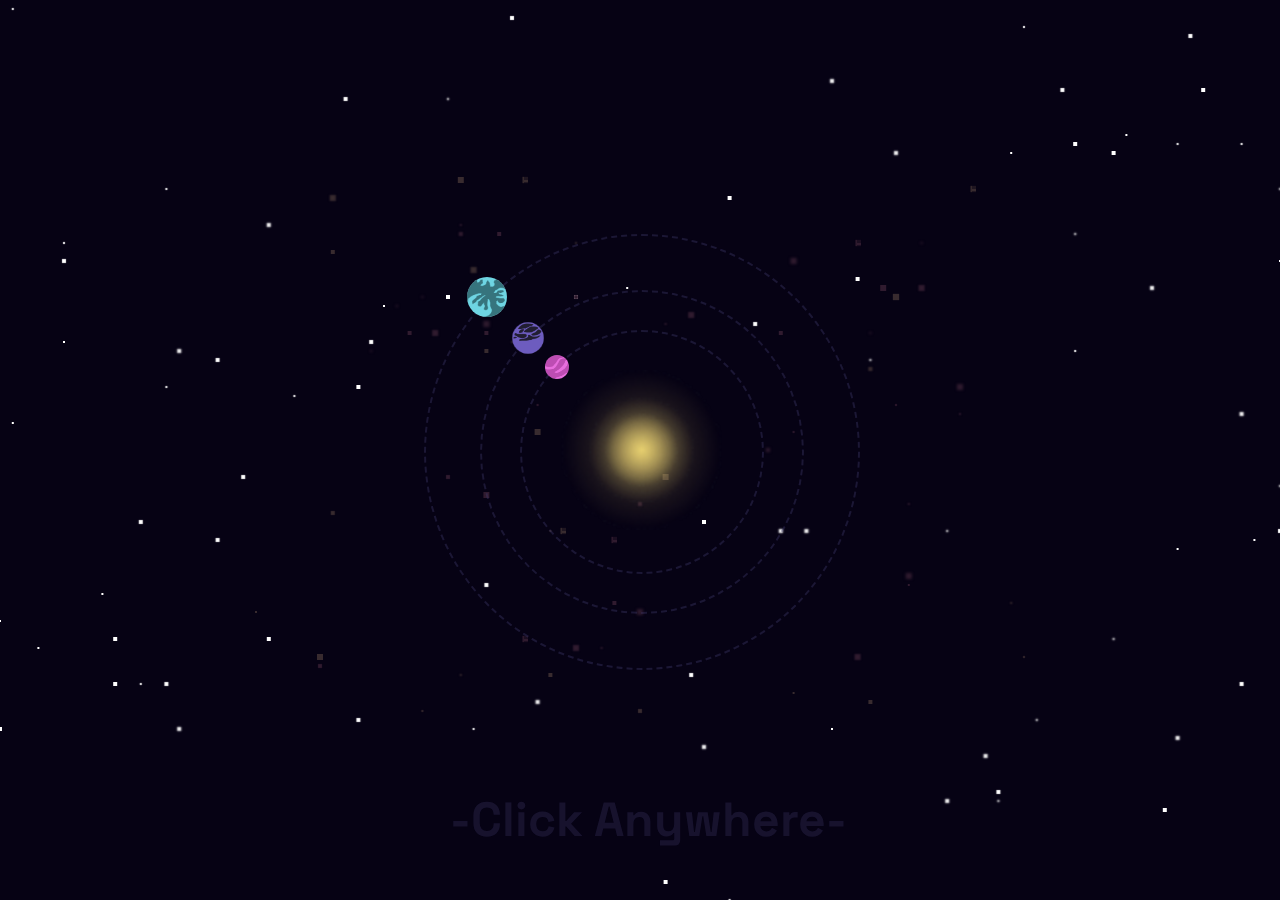
==== commit 1e7442fe: "code clean up" ====
--- a/index.html
+++ b/index.html
@@ -11,48 +11,57 @@
 </head>
 <body>
     <!-- Background -->
-        <div class="space-container" id="space-conatiner">
-            <div id="stars-container">
-                <div id="stars"></div>
+    <div class="click-container" id="container"></div>
+    <div class="space" id="space">
+        <div id="stars"></div>
+        <div id="asteroids-belt-container">
+            <div id="asteroids-belt" title="asteroids-belt"></div>
+            <div id="asteroids-belt2" title="asteroids-belt2"></div>
+        </div>
+        <div class="solarSystem" id="solarSystem">
+            <div id="sun" title="Activate Space Laser">
+                <div id="sun-container" title="Activate Space Laser"></div>
             </div>
-            <div class="space" id="space">
-                <div id="asteroids-belt-container">
-                    <div id="asteroids-belt" title="asteroids-belt"></div>
-                    <div id="asteroids-belt2" title="asteroids-belt2"></div>
-                </div>
-                <div class="solarSystem" id="solarSystem">
-                    <div id="sun">
-                        <div id="sun-container"></div>
-                    </div>
-                    <div id="pinkPlanet-container">
-                        <div id="pinkPlanet" title="Click Me!"></div>
-                    </div>
-                    <div id="purplePlanet-container">
-                        <div id="purplePlanet" title="Click Me!"></div>
-                    </div>
-                    <div id="bluePlanet-container">
-                        <div id="bluePlanet" title="Click Me!"></div>
-                    </div>
-                </div>
-                <div class="blink-text" id="blink-text">
-                    <h1>-Click Anywhere-</h1>
+            <div id="pinkPlanet-container" title="Site Info">
+                <div id="pinkPlanet" title="Site Info"></div>
+            </div>
+            <div id="purplePlanet-container" title="My Work">
+                <div id="purplePlanet" title="My Work"></div>
+            </div>
+            <div id="bluePlanet-container" title="About Me">
+                <div id="bluePlanet" title="About Me"></div>
+            </div>
+        </div>
+        <div class="blink-text" id="blink-text">
+            <h1>-Click Anywhere-</h1>
+        </div>
+    </div>
+    <!-- Menus -->
+    <div class="menu-container" id="menu-container">
+        <div class="menu" id="menu">
+            <div class="button-container" id="button-container">
+                <div class="exit-button" id="exit-button" title="Exit" alt="Exit"></div>
+                <div class="menu-button" id="menu-button" title="Menu" alt="Menu"></div>
+            </div>
+            <embed type="text/html" src="embeded/about.html" class="about" id="about">
+            <embed type="text/html" src="embeded/info.html" class="info" id="info">
+            <embed type="text/html" src="embeded/work.html" class="work" id="work">
+            <div class="menu-icons" id="menu-icons">
+                <div class="about-me" id="about-me"></div>
+                <div class="my-work" id="my-work"></div>
+                <div class="about-site" id="about-site"></div>
+                <div class="bottom-icons" id="bottom-icons">
+                    <div class="space-laser" id="space-laser"></div>
+                    <div class="socials" id="socials">
+                        <div class="connect" id="connect"></div>
+                        <div class="github" id="github"></div>
+                        <div class="linkedin" id="linkedin"></div>
+                    </div>    
                 </div>
             </div>
         </div>
-        <div class="container" id="container"></div>
-    <!-- Menus -->
-        <div class="menu-container" id="menu-container">
-            <div class="menu" id="menu"></div>
-            <div class="button-container" id="button-container">
-                <div class="exit-button" id="exit-button" title="exit" alt="exit"></div>
-                <div class="menu-button" id="menu-button"></div>
-            </div>
-            <div class="pages-container" id="pages-container">
-
-            </div>
-        </div>
     </div>
-<!-- Scripts -->
-<script type="text/javascript" src="script.js"></script>
+    <!-- Scripts -->
+    <script type="text/javascript" src="script.js"></script>
 </body>
 </html>
--- a/style.css
+++ b/style.css
@@ -1,9 +1,8 @@
-@import url('https://fonts.googleapis.com/css2?family=Kanit:wght@200&display=swap');
-
 html {
     box-sizing: content-box;
     width: 100%;
     z-index: 0;
+    cursor: url(embeded/img/purpleCursor.png),auto;
 }
 
 body{
@@ -44,8 +43,8 @@
     width: 0.01px;
     background-color: #382B2F;
     border-radius:50%;
-    -webkit-animation: spin-right 100s linear infinite;
-    animation: spin-right 100s linear infinite;
+    -webkit-animation: spin-right 180s linear infinite;
+    animation: spin-right 180s linear infinite;
     z-index: 3;
 }
 #asteroids-belt {
@@ -56,8 +55,8 @@
     width: 0.01px;
     background-color: #301B2F;
     border-radius:50%;
-    -webkit-animation: spin-right 180s linear infinite;
-    animation: spin-right 180s linear infinite;
+    -webkit-animation: spin-right 100s linear infinite;
+    animation: spin-right 100s linear infinite;
     z-index: 2;
 }
 #solarSystem {
@@ -79,7 +78,7 @@
     border-radius: 100%;
     -webkit-animation: spin-right 20s linear infinite;
     animation: spin-right 20s linear infinite;
-    z-index: 7;
+    z-index: 6;
 }
 #bluePlanet {
     width: 2.5rem;
@@ -87,12 +86,12 @@
     background-color: #9FF1FD;
     border-radius: 24px;
     position: absolute;
-    background-image: url(img/bluePlanet.png);
+    background-image: url(embeded/img/bluePlanet.png);
     background-position: center;
     background-size: contain;
     top: 9.5%;
     left: 9.5%;
-    z-index: 6;
+    z-index: 11;
 }
 #purplePlanet {
     width: 2rem;
@@ -100,12 +99,12 @@
     background-color: #6D5CBF;
     border-radius: 24px;
     position: absolute;
-    background-image: url(img/purplePlanet.png);
+    background-image: url(embeded/img/purplePlanet.png);
     background-position: center;
     background-size: contain;
     top: 9.5%;
     left: 9.5%;
-    z-index: 8;
+    z-index: 11;
 }
 #purplePlanet-container {
     position: absolute;
@@ -119,7 +118,7 @@
     border-radius: 100%;
     -webkit-animation: spin-right 15s linear infinite;
     animation: spin-right 15s linear infinite;
-    z-index: 9;
+    z-index: 7;
 }
 #pinkPlanet {
     width: 1.5rem;
@@ -127,12 +126,12 @@
     background-color: #E86EDE;
     border-radius: 24px;
     position: absolute;
-    background-image: url(img/pinkPlanet.png);
+    background-image: url(embeded/img/pinkPlanet.png);
     background-position: center;
     background-size: contain;
     top: 9.5%;
     left: 9.5%;
-    z-index: 10;
+    z-index: 11;
 }
 #pinkPlanet-container {
     position: absolute;
@@ -146,14 +145,14 @@
     border-radius: 100%;
     -webkit-animation: spin-right 10s linear infinite;
     animation: spin-right 10s linear infinite;
-    z-index: 11;
+    z-index: 8;
 }
 #sun{
 	position: absolute;
     top: 50%;
     left: 50%;
     transform: translate(-50%, -50%);
-    z-index: 12;
+    z-index: 9;
 }
 #sun-container{
     width: 10rem;
@@ -163,13 +162,34 @@
 	background-color: transparent;
 	background-size: 100%;
 	background-repeat: no-repeat;
-	background-image: url(img/sun.png);
+	background-image: url(embeded/img/sun.png);
 	transform-origin: center center;
-    z-index: 13;
-}
+    z-index: 10;
+}
+
+/* Planet Hover Designs */
+#bluePlanet-container:hover {
+    border: 2px #B7A9FE dashed;
+    cursor: url(embeded/img/pinkCursor.png),auto;
+}
+#purplePlanet-container:hover {
+    border: 2px #B7A9FE dashed;
+    cursor: url(embeded/img/pinkCursor.png),auto;
+}
+#pinkPlanet-container:hover {
+    border: 2px #B7A9FE dashed;
+    cursor: url(embeded/img/pinkCursor.png),auto;
+}
+#sun-container:hover {
+    border-radius: 100rem;
+    box-shadow: inset 4px 4px 20px #B7A9FE;
+    cursor: url(embeded/img/pinkCursor.png),auto;
+}
+
 /* Menu Design */
 #menu-container {
     position: absolute;
+    display: flex;
     box-sizing: border-box;
     width: 60%;
     height: 90%;
@@ -181,29 +201,29 @@
     box-shadow: 0px 4px 4px rgba(0, 0, 0, 0.25);
     border-radius: 20px;
     visibility: hidden;
-    z-index: 14;
+    z-index: 12;
 }
 #menu {
     position: absolute;
     box-sizing: border-box;
-    width: 90%;
-    height: 88%;
-    right: 4%;
-    top: 5%;
+    width: 96%;
+    height: 94%;
+    right: 1%;
+    top: 2%;
     margin: 10px 10px 10px 10px;
     border-radius: 10px;
     background-color: #211e31;
     background-image: url("data:image/svg+xml,%3Csvg xmlns='http://www.w3.org/2000/svg' width='100' height='100' viewBox='0 0 100 100'%3E%3Cg fill-rule='evenodd'%3E%3Cg fill='%23b7a9fe' fill-opacity='0.08'%3E%3Cpath opacity='.5' d='M96 [base64] 0v-9h-9v9h9zm-10 0v-9h-9v9h9zm-10 0v-9h-9v9h9zm-10 0v-9h-9v9h9zm-10 0v-9h-9v9h9zm-10 0v-9h-9v9h9zm-10 0v-9h-9v9h9zm-10 0v-9h-9v9h9zm-9-10h9v-9h-9v9zm10 0h9v-9h-9v9zm10 0h9v-9h-9v9zm10 0h9v-9h-9v9zm10 0h9v-9h-9v9zm10 0h9v-9h-9v9zm10 0h9v-9h-9v9zm10 0h9v-9h-9v9zm9-10v-9h-9v9h9zm-10 0v-9h-9v9h9zm-10 0v-9h-9v9h9zm-10 0v-9h-9v9h9zm-10 0v-9h-9v9h9zm-10 0v-9h-9v9h9zm-10 0v-9h-9v9h9zm-10 0v-9h-9v9h9zm-9-10h9v-9h-9v9zm10 0h9v-9h-9v9zm10 0h9v-9h-9v9zm10 0h9v-9h-9v9zm10 0h9v-9h-9v9zm10 0h9v-9h-9v9zm10 0h9v-9h-9v9zm10 0h9v-9h-9v9zm9-10v-9h-9v9h9zm-10 0v-9h-9v9h9zm-10 0v-9h-9v9h9zm-10 0v-9h-9v9h9zm-10 0v-9h-9v9h9zm-10 0v-9h-9v9h9zm-10 0v-9h-9v9h9zm-10 0v-9h-9v9h9zm-9-10h9v-9h-9v9zm10 0h9v-9h-9v9zm10 0h9v-9h-9v9zm10 0h9v-9h-9v9zm10 0h9v-9h-9v9zm10 0h9v-9h-9v9zm10 0h9v-9h-9v9zm10 0h9v-9h-9v9zm9-10v-9h-9v9h9zm-10 0v-9h-9v9h9zm-10 0v-9h-9v9h9zm-10 0v-9h-9v9h9zm-10 0v-9h-9v9h9zm-10 0v-9h-9v9h9zm-10 0v-9h-9v9h9zm-10 0v-9h-9v9h9zm-9-10h9v-9h-9v9zm10 0h9v-9h-9v9zm10 0h9v-9h-9v9zm10 0h9v-9h-9v9zm10 0h9v-9h-9v9zm10 0h9v-9h-9v9zm10 0h9v-9h-9v9zm10 0h9v-9h-9v9z'/%3E%3Cpath d='M6 5V0H5v5H0v1h5v94h1V6h94V5H6z'/%3E%3C/g%3E%3C/g%3E%3C/svg%3E");
-    z-index: 15;
+    z-index: 13;
 }
 #button-container {
     box-sizing: border-box;
     width: 100%;
-    padding: 5px;
+    height: min-content;
+    padding: .5rem;
     display: flex;
     justify-content: space-between;
-    align-items: center;
-    z-index: 16;
+    z-index: 15;
 }
 #exit-button {
     width: 2rem;
@@ -211,8 +231,10 @@
     border-radius: 24px;
     background-size: contain;
     background-color: #b7a9fe;
+    background-image: url(embeded/img/exit.png);
+    cursor: url(embeded/img/pinkCursor.png),auto;
     order: 2;
-    z-index: 17;
+    z-index: 16;
 }
 #menu-button {
     width: 2rem;
@@ -220,7 +242,40 @@
     border-radius: 24px;
     background-size: contain;
     background-color: #b7a9fe;
-    z-index: 17;
+    background-image: url(embeded/img/menu.png);
+    cursor: url(embeded/img/pinkCursor.png),auto;
+    z-index: 16;
+}
+/* Embeded Pages */
+#about {
+    position: absolute;
+    box-sizing: border-box;
+    width: 98%;
+    height: 97%;
+    right: 0%;
+    top: 0%;
+    margin: 10px 10px 10px 10px;
+    border-radius: 10px;
+}
+#info {
+    position: absolute;
+    box-sizing: border-box;
+    width: 98%;
+    height: 97%;
+    right: 0%;
+    top: 0%;
+    margin: 10px 10px 10px 10px;
+    border-radius: 10px;
+}
+#work {
+    position: absolute;
+    box-sizing: border-box;
+    width: 98%;
+    height: 97%;
+    right: 0%;
+    top: 0%;
+    margin: 10px 10px 10px 10px;
+    border-radius: 10px;
 }
 /* Text Design */
 #blink-text {
@@ -294,14 +349,4 @@
         top: 50px;
         margin: 10px 10px 10px 10px;
     }   
-    #menu{
-        width: 80%;
-        height: 80%;
-        right: 5%;
-        top: 80px;
-        margin: 10px 10px 10px 10px;
-    }
-    #exit-button {
-        left: 85%;
-    }
 }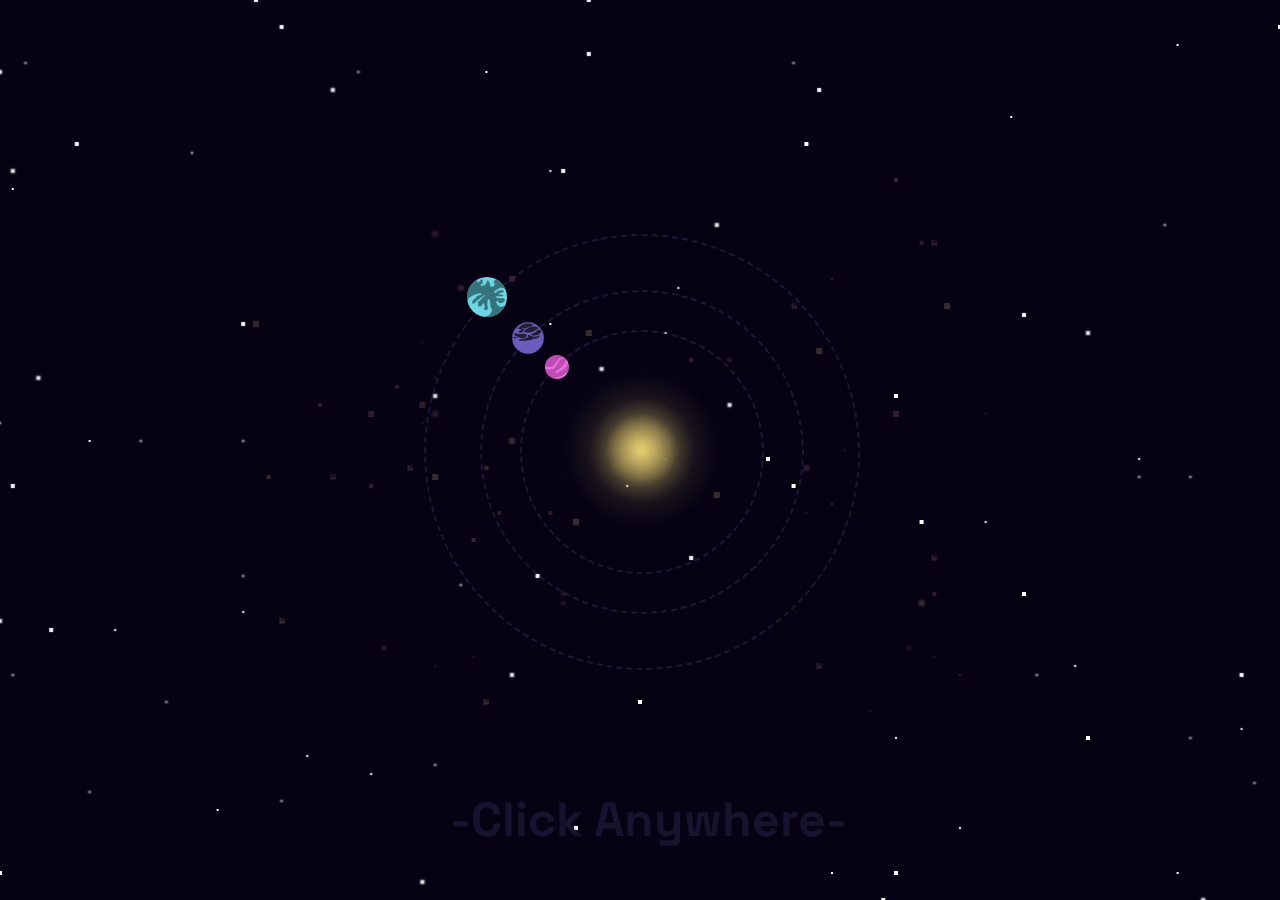
==== commit 8c719501: "uploaded favicon" ====
--- a/index.html
+++ b/index.html
@@ -8,6 +8,14 @@
     <link rel="preconnect" href="https://fonts.googleapis.com">
     <link rel="preconnect" href="https://fonts.gstatic.com" crossorigin>
     <link href="https://fonts.googleapis.com/css2?family=Source+Sans+Pro:wght@200&family=Space+Grotesk:wght@700&display=swap" rel="stylesheet">
+    <!-- Favicon -->
+    <link rel="apple-touch-icon" sizes="72x72" href="embeded/img/favicon/apple-touch-icon.png">
+    <link rel="icon" type="image/png" sizes="32x32" href="embeded/img/favicon/favicon-32x32.png">
+    <link rel="icon" type="image/png" sizes="16x16" href="embeded/img/favicon/favicon-16x16.png">
+    <link rel="manifest" href="embeded/img/favicon/site.webmanifest">
+    <link rel="mask-icon" href="embeded/img/favicon/safari-pinned-tab.svg" color="#b7a9fe">
+    <meta name="msapplication-TileColor" content="#603cba">
+    <meta name="theme-color" content="#ffffff">
 </head>
 <body>
     <!-- Background -->
@@ -42,6 +50,12 @@
             <div class="button-container" id="button-container">
                 <div class="exit-button" id="exit-button" title="Exit" alt="Exit"></div>
                 <div class="menu-button" id="menu-button" title="Menu" alt="Menu"></div>
+                <div class="header-container" id="header-container">
+                    <h2 class="menu-header" id="menu-header"></h2>
+                    <h2 class="about-header" id="about-header"></h2>
+                    <h2 class="work-header" id="work-header"></h2>
+                    <h2 class="info-header" id="info-header"></h2>
+                </div>
             </div>
             <embed type="text/html" src="embeded/about.html" class="about" id="about">
             <embed type="text/html" src="embeded/info.html" class="info" id="info">
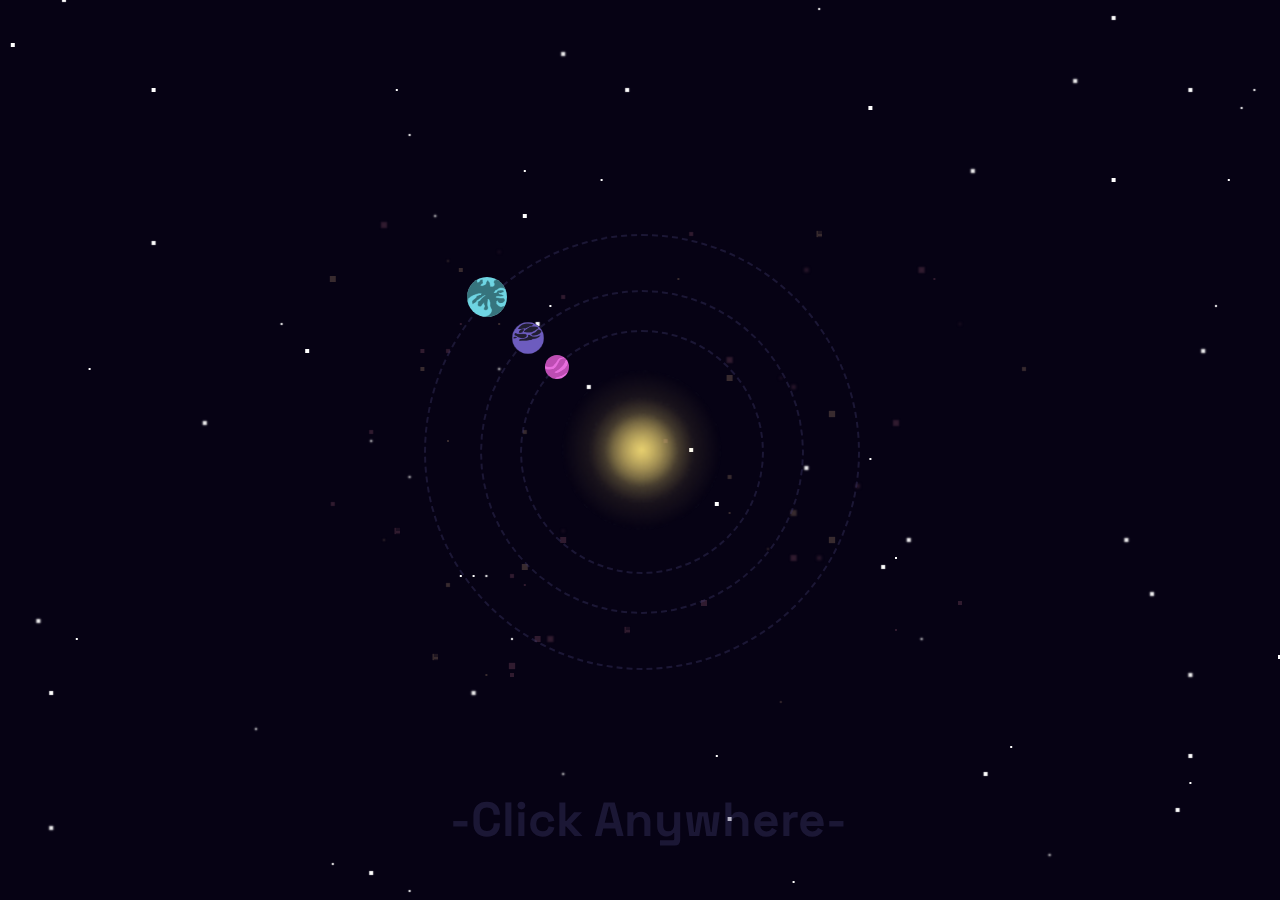
==== commit fc4eda23: "updated" ====
--- a/index.html
+++ b/index.html
@@ -1,81 +1,92 @@
-<!DOCTYPE html> 
-<html lang="en">
-<head>
-	<meta name="viewport" content="width=device-width, initial-scale=1.0">
-    <title>Portfolio</title>
-    <!-- Style -->
-    <link href="style.css" rel="stylesheet">
-    <link rel="preconnect" href="https://fonts.googleapis.com">
-    <link rel="preconnect" href="https://fonts.gstatic.com" crossorigin>
-    <link href="https://fonts.googleapis.com/css2?family=Source+Sans+Pro:wght@200&family=Space+Grotesk:wght@700&display=swap" rel="stylesheet">
-    <!-- Favicon -->
-    <link rel="apple-touch-icon" sizes="72x72" href="embeded/img/favicon/apple-touch-icon.png">
-    <link rel="icon" type="image/png" sizes="32x32" href="embeded/img/favicon/favicon-32x32.png">
-    <link rel="icon" type="image/png" sizes="16x16" href="embeded/img/favicon/favicon-16x16.png">
-    <link rel="manifest" href="embeded/img/favicon/site.webmanifest">
-    <link rel="mask-icon" href="embeded/img/favicon/safari-pinned-tab.svg" color="#b7a9fe">
-    <meta name="msapplication-TileColor" content="#603cba">
-    <meta name="theme-color" content="#ffffff">
-</head>
-<body>
-    <!-- Background -->
-    <div class="click-container" id="container"></div>
-    <div class="space" id="space">
-        <div id="stars"></div>
-        <div id="asteroids-belt-container">
-            <div id="asteroids-belt" title="asteroids-belt"></div>
-            <div id="asteroids-belt2" title="asteroids-belt2"></div>
-        </div>
-        <div class="solarSystem" id="solarSystem">
-            <div id="sun" title="Activate Space Laser">
-                <div id="sun-container" title="Activate Space Laser"></div>
-            </div>
-            <div id="pinkPlanet-container" title="Site Info">
-                <div id="pinkPlanet" title="Site Info"></div>
-            </div>
-            <div id="purplePlanet-container" title="My Work">
-                <div id="purplePlanet" title="My Work"></div>
-            </div>
-            <div id="bluePlanet-container" title="About Me">
-                <div id="bluePlanet" title="About Me"></div>
-            </div>
-        </div>
-        <div class="blink-text" id="blink-text">
-            <h1>-Click Anywhere-</h1>
-        </div>
-    </div>
-    <!-- Menus -->
-    <div class="menu-container" id="menu-container">
-        <div class="menu" id="menu">
-            <div class="button-container" id="button-container">
-                <div class="exit-button" id="exit-button" title="Exit" alt="Exit"></div>
-                <div class="menu-button" id="menu-button" title="Menu" alt="Menu"></div>
-                <div class="header-container" id="header-container">
-                    <h2 class="menu-header" id="menu-header"></h2>
-                    <h2 class="about-header" id="about-header"></h2>
-                    <h2 class="work-header" id="work-header"></h2>
-                    <h2 class="info-header" id="info-header"></h2>
-                </div>
-            </div>
-            <embed type="text/html" src="embeded/about.html" class="about" id="about">
-            <embed type="text/html" src="embeded/info.html" class="info" id="info">
-            <embed type="text/html" src="embeded/work.html" class="work" id="work">
-            <div class="menu-icons" id="menu-icons">
-                <div class="about-me" id="about-me"></div>
-                <div class="my-work" id="my-work"></div>
-                <div class="about-site" id="about-site"></div>
-                <div class="bottom-icons" id="bottom-icons">
-                    <div class="space-laser" id="space-laser"></div>
-                    <div class="socials" id="socials">
-                        <div class="connect" id="connect"></div>
-                        <div class="github" id="github"></div>
-                        <div class="linkedin" id="linkedin"></div>
-                    </div>    
-                </div>
-            </div>
-        </div>
-    </div>
-    <!-- Scripts -->
-    <script type="text/javascript" src="script.js"></script>
-</body>
-</html>
+<!DOCTYPE html> 
+<html lang="en">
+<head>
+	<meta name="viewport" content="width=device-width, initial-scale=1.0">
+    <title>Portfolio</title>
+    <!-- Style -->
+    <link href="style.css" rel="stylesheet">
+    <link rel="preconnect" href="https://fonts.googleapis.com">
+    <link rel="preconnect" href="https://fonts.gstatic.com" crossorigin>
+    <link href="https://fonts.googleapis.com/css2?family=Source+Sans+Pro:wght@200&family=Space+Grotesk:wght@700&display=swap" rel="stylesheet">
+    <!-- Favicon -->
+    <link rel="apple-touch-icon" sizes="72x72" href="embeded/img/favicon/apple-touch-icon.png">
+    <link rel="icon" type="image/png" sizes="32x32" href="embeded/img/favicon/favicon-32x32.png">
+    <link rel="icon" type="image/png" sizes="16x16" href="embeded/img/favicon/favicon-16x16.png">
+    <link rel="manifest" href="embeded/img/favicon/site.webmanifest">
+    <link rel="mask-icon" href="embeded/img/favicon/safari-pinned-tab.svg" color="#b7a9fe">
+    <meta name="msapplication-TileColor" content="#603cba">
+    <meta name="theme-color" content="#ffffff">
+</head>
+<body>
+    <!-- Background -->
+    <div class="click-container" id="container"></div>
+    <div class="space" id="space">
+        <div id="stars"></div>
+        <div id="asteroids-belt-container">
+            <div id="asteroids-belt" title="asteroids-belt"></div>
+            <div id="asteroids-belt2" title="asteroids-belt2"></div>
+        </div>
+        <div class="solarSystem" id="solarSystem">
+            <div id="sun" title="Activate Space Laser">
+                <div id="sun-container" title="Activate Space Laser"></div>
+            </div>
+            <div id="pinkPlanet-container" title="Site Info">
+                <div id="pinkPlanet" title="Site Info"></div>
+            </div>
+            <div id="purplePlanet-container" title="My Work">
+                <div id="purplePlanet" title="My Work"></div>
+            </div>
+            <div id="bluePlanet-container" title="About Me">
+                <div id="bluePlanet" title="About Me"></div>
+            </div>
+        </div>
+        <div class="blink-text" id="blink-text">
+            <h1>-Click Anywhere-</h1>
+        </div>
+    </div>
+    <!-- Menus -->
+    <div class="menu-container" id="menu-container">
+        <div class="menu" id="menu">
+            <div class="button-container" id="button-container">
+                <div class="exit-button" id="exit-button" title="Exit" alt="Exit"></div>
+                <div class="menu-button" id="menu-button" title="Menu" alt="Menu"></div>
+                <div class="header-container" id="header-container">
+                    <h2 class="menu-header" id="menu-header"></h2>
+                    <h2 class="about-header" id="about-header"></h2>
+                    <h2 class="work-header" id="work-header"></h2>
+                    <h2 class="info-header" id="info-header"></h2>
+                </div>
+            </div>
+            <embed type="text/html" src="embeded/about.html" class="about" id="about">
+            <embed type="text/html" src="embeded/info.html" class="info" id="info">
+            <embed type="text/html" src="embeded/work.html" class="work" id="work">
+            <div class="menu-icons" id="menu-icons">
+                <div class="about-me" id="about-me"></div>
+                <div class="my-work" id="my-work"></div>
+                <div class="about-site" id="about-site"></div>
+            </div>
+            <div class="bottom-icons" id="bottom-icons">
+                <div class="space-laser" id="space-laser"></div>
+                <div class="socials" id="socials">
+                    <div class="connect" id="connect"></div>
+                    <div class="github" id="github"></div>
+                    <div class="linkedin" id="linkedin"></div>
+                </div>    
+            </div>
+        </div>
+    </div>
+    <!-- Space Laser Canvas -->
+    <div>
+        <canvas id="drawing-board"></canvas>
+        <div class="no-laser" id="no-laser"></div>
+    </div>
+    <!-- Cursor Companions -->
+    <div class="follow-cursor" id="follow-cursor">
+        <div id="blue-follow"><img src="embeded/img/navi.png"/></div> 
+        <div id="purple-follow"><img src="embeded/img/ufo.png"/></div>
+        <div id="pink-follow"><img src="embeded/img/pinky.png"/></div>
+    </div>
+    <!-- Scripts -->
+    <script type="text/javascript" src="script.js"></script>
+</body>
+</html>--- a/style.css
+++ b/style.css
@@ -1,352 +1,687 @@
-html {
-    box-sizing: content-box;
-    width: 100%;
-    z-index: 0;
-    cursor: url(embeded/img/purpleCursor.png),auto;
-}
-
-body{
-	width: 100%;
-	height: 100%;
-	background-color: #060214;
-    overflow: hidden;
-    z-index: 0;
-}
-/* Solar System BackGround */
-#container {
-    position: absolute;
-    width: 100%;
-    height: 100%;
-    left: 0px;
-    top: 0px;
-    visibility: visible;
-    z-index: 4;
-}
-#stars{
-    position: fixed;
-    top: 50%;
-    left: 50%;
-    height: 0.01px;
-    width: 0.01px;
-    background-color: #fff;
-    border-radius:50%;
-    animation: zoom 10s alternate infinite;
-    -webkit-animation: spin-left 360s linear infinite;
-    animation: spin-left 360s linear infinite;
-    z-index: 1;
-}
-#asteroids-belt2 {
-    position: fixed;
-    top: 50%;
-    left: 50%;
-    height: 0.01px;
-    width: 0.01px;
-    background-color: #382B2F;
-    border-radius:50%;
-    -webkit-animation: spin-right 180s linear infinite;
-    animation: spin-right 180s linear infinite;
-    z-index: 3;
-}
-#asteroids-belt {
-    position: fixed;
-    top: 50%;
-    left: 50%;
-    height: 0.01px;
-    width: 0.01px;
-    background-color: #301B2F;
-    border-radius:50%;
-    -webkit-animation: spin-right 100s linear infinite;
-    animation: spin-right 100s linear infinite;
-    z-index: 2;
-}
-#solarSystem {
-    position: absolute;
-    top: 50%;
-    left: 50%;
-    transform: translate(-50%, -50%);
-    z-index: 5;
-}
-#bluePlanet-container {
-    position: absolute;
-    top: 50%;
-    left: 50%;
-    width: 27rem;
-    height: 27rem;
-    margin-top: -13.5rem;
-    margin-left: -13.5rem;
-    border: 2px #3f396b62 dashed;
-    border-radius: 100%;
-    -webkit-animation: spin-right 20s linear infinite;
-    animation: spin-right 20s linear infinite;
-    z-index: 6;
-}
-#bluePlanet {
-    width: 2.5rem;
-    height: 2.5rem;
-    background-color: #9FF1FD;
-    border-radius: 24px;
-    position: absolute;
-    background-image: url(embeded/img/bluePlanet.png);
-    background-position: center;
-    background-size: contain;
-    top: 9.5%;
-    left: 9.5%;
-    z-index: 11;
-}
-#purplePlanet {
-    width: 2rem;
-    height: 2rem;
-    background-color: #6D5CBF;
-    border-radius: 24px;
-    position: absolute;
-    background-image: url(embeded/img/purplePlanet.png);
-    background-position: center;
-    background-size: contain;
-    top: 9.5%;
-    left: 9.5%;
-    z-index: 11;
-}
-#purplePlanet-container {
-    position: absolute;
-    top: 50%;
-    left: 50%;
-    width: 20rem;
-    height: 20rem;
-    margin-top: -10rem;
-    margin-left: -10rem;
-    border: 2px #3f396b62 dashed;
-    border-radius: 100%;
-    -webkit-animation: spin-right 15s linear infinite;
-    animation: spin-right 15s linear infinite;
-    z-index: 7;
-}
-#pinkPlanet {
-    width: 1.5rem;
-    height: 1.5rem;
-    background-color: #E86EDE;
-    border-radius: 24px;
-    position: absolute;
-    background-image: url(embeded/img/pinkPlanet.png);
-    background-position: center;
-    background-size: contain;
-    top: 9.5%;
-    left: 9.5%;
-    z-index: 11;
-}
-#pinkPlanet-container {
-    position: absolute;
-    top: 50%;
-    left: 50%;
-    width: 15rem;
-    height: 15rem;
-    margin-top: -7.5rem;
-    margin-left: -7.5rem;
-    border: 2px #3f396b62 dashed;
-    border-radius: 100%;
-    -webkit-animation: spin-right 10s linear infinite;
-    animation: spin-right 10s linear infinite;
-    z-index: 8;
-}
-#sun{
-	position: absolute;
-    top: 50%;
-    left: 50%;
-    transform: translate(-50%, -50%);
-    z-index: 9;
-}
-#sun-container{
-    width: 10rem;
-	height: 10rem;
-	box-align: center;
-	margin-left: 3px;
-	background-color: transparent;
-	background-size: 100%;
-	background-repeat: no-repeat;
-	background-image: url(embeded/img/sun.png);
-	transform-origin: center center;
-    z-index: 10;
-}
-
-/* Planet Hover Designs */
-#bluePlanet-container:hover {
-    border: 2px #B7A9FE dashed;
-    cursor: url(embeded/img/pinkCursor.png),auto;
-}
-#purplePlanet-container:hover {
-    border: 2px #B7A9FE dashed;
-    cursor: url(embeded/img/pinkCursor.png),auto;
-}
-#pinkPlanet-container:hover {
-    border: 2px #B7A9FE dashed;
-    cursor: url(embeded/img/pinkCursor.png),auto;
-}
-#sun-container:hover {
-    border-radius: 100rem;
-    box-shadow: inset 4px 4px 20px #B7A9FE;
-    cursor: url(embeded/img/pinkCursor.png),auto;
-}
-
-/* Menu Design */
-#menu-container {
-    position: absolute;
-    display: flex;
-    box-sizing: border-box;
-    width: 60%;
-    height: 90%;
-    right: 1%;
-    top: 5%;
-    margin: 10px 10px 10px 10px;
-    background: #211c31;
-    opacity: 0.6;
-    box-shadow: 0px 4px 4px rgba(0, 0, 0, 0.25);
-    border-radius: 20px;
-    visibility: hidden;
-    z-index: 12;
-}
-#menu {
-    position: absolute;
-    box-sizing: border-box;
-    width: 96%;
-    height: 94%;
-    right: 1%;
-    top: 2%;
-    margin: 10px 10px 10px 10px;
-    border-radius: 10px;
-    background-color: #211e31;
-    background-image: url("data:image/svg+xml,%3Csvg xmlns='http://www.w3.org/2000/svg' width='100' height='100' viewBox='0 0 100 100'%3E%3Cg fill-rule='evenodd'%3E%3Cg fill='%23b7a9fe' fill-opacity='0.08'%3E%3Cpath opacity='.5' d='M96 [base64] 0v-9h-9v9h9zm-10 0v-9h-9v9h9zm-10 0v-9h-9v9h9zm-10 0v-9h-9v9h9zm-10 0v-9h-9v9h9zm-10 0v-9h-9v9h9zm-10 0v-9h-9v9h9zm-10 0v-9h-9v9h9zm-9-10h9v-9h-9v9zm10 0h9v-9h-9v9zm10 0h9v-9h-9v9zm10 0h9v-9h-9v9zm10 0h9v-9h-9v9zm10 0h9v-9h-9v9zm10 0h9v-9h-9v9zm10 0h9v-9h-9v9zm9-10v-9h-9v9h9zm-10 0v-9h-9v9h9zm-10 0v-9h-9v9h9zm-10 0v-9h-9v9h9zm-10 0v-9h-9v9h9zm-10 0v-9h-9v9h9zm-10 0v-9h-9v9h9zm-10 0v-9h-9v9h9zm-9-10h9v-9h-9v9zm10 0h9v-9h-9v9zm10 0h9v-9h-9v9zm10 0h9v-9h-9v9zm10 0h9v-9h-9v9zm10 0h9v-9h-9v9zm10 0h9v-9h-9v9zm10 0h9v-9h-9v9zm9-10v-9h-9v9h9zm-10 0v-9h-9v9h9zm-10 0v-9h-9v9h9zm-10 0v-9h-9v9h9zm-10 0v-9h-9v9h9zm-10 0v-9h-9v9h9zm-10 0v-9h-9v9h9zm-10 0v-9h-9v9h9zm-9-10h9v-9h-9v9zm10 0h9v-9h-9v9zm10 0h9v-9h-9v9zm10 0h9v-9h-9v9zm10 0h9v-9h-9v9zm10 0h9v-9h-9v9zm10 0h9v-9h-9v9zm10 0h9v-9h-9v9zm9-10v-9h-9v9h9zm-10 0v-9h-9v9h9zm-10 0v-9h-9v9h9zm-10 0v-9h-9v9h9zm-10 0v-9h-9v9h9zm-10 0v-9h-9v9h9zm-10 0v-9h-9v9h9zm-10 0v-9h-9v9h9zm-9-10h9v-9h-9v9zm10 0h9v-9h-9v9zm10 0h9v-9h-9v9zm10 0h9v-9h-9v9zm10 0h9v-9h-9v9zm10 0h9v-9h-9v9zm10 0h9v-9h-9v9zm10 0h9v-9h-9v9z'/%3E%3Cpath d='M6 5V0H5v5H0v1h5v94h1V6h94V5H6z'/%3E%3C/g%3E%3C/g%3E%3C/svg%3E");
-    z-index: 13;
-}
-#button-container {
-    box-sizing: border-box;
-    width: 100%;
-    height: min-content;
-    padding: .5rem;
-    display: flex;
-    justify-content: space-between;
-    z-index: 15;
-}
-#exit-button {
-    width: 2rem;
-    height: 2rem;
-    border-radius: 24px;
-    background-size: contain;
-    background-color: #b7a9fe;
-    background-image: url(embeded/img/exit.png);
-    cursor: url(embeded/img/pinkCursor.png),auto;
-    order: 2;
-    z-index: 16;
-}
-#menu-button {
-    width: 2rem;
-    height: 2rem;
-    border-radius: 24px;
-    background-size: contain;
-    background-color: #b7a9fe;
-    background-image: url(embeded/img/menu.png);
-    cursor: url(embeded/img/pinkCursor.png),auto;
-    z-index: 16;
-}
-/* Embeded Pages */
-#about {
-    position: absolute;
-    box-sizing: border-box;
-    width: 98%;
-    height: 97%;
-    right: 0%;
-    top: 0%;
-    margin: 10px 10px 10px 10px;
-    border-radius: 10px;
-}
-#info {
-    position: absolute;
-    box-sizing: border-box;
-    width: 98%;
-    height: 97%;
-    right: 0%;
-    top: 0%;
-    margin: 10px 10px 10px 10px;
-    border-radius: 10px;
-}
-#work {
-    position: absolute;
-    box-sizing: border-box;
-    width: 98%;
-    height: 97%;
-    right: 0%;
-    top: 0%;
-    margin: 10px 10px 10px 10px;
-    border-radius: 10px;
-}
-/* Text Design */
-#blink-text {
-    font-family: 'Space Grotesk', sans-serif;
-    color: #3f396b62;
-    opacity: 0.8;
-    font-size: 1.5rem;
-    font-weight: bold;
-    position: fixed;
-    bottom: 2%;
-    width: 100%;
-    text-align: center;
-    animation: blinker 5s linear infinite;
-    z-index: 3;
-}
-
-
-/* ---------- Animation ---------- */
-@keyframes spin-right {
-  100% {
-    -webkit-transform: rotate(360deg);
-    -moz-transform: rotate(360deg);
-    -ms-transform: rotate(360deg);
-    -o-transform: rotate(360deg);
-    transform: rotate(360deg);
-  }
-}
-@keyframes spin-left {
-    100% {
-      -webkit-transform: rotate(-360deg);
-      -moz-transform: rotate(-360deg);
-      -ms-transform: rotate(-360deg);
-      -o-transform: rotate(-360deg);
-      transform: rotate(-360deg);
-    }
-}
-@keyframes blinker {
-    50% {
-        opacity: 0;
-    }
-}
-
-/* Media Query: Large Smartphone */
-@media screen and (max-width: 700px) {
-    body{
-        position: fixed;
-        width: 100%;
-        height: 100%;
-        left: 0;
-        top: 0;
-        z-index: 10;
-        overflow: hidden;
-    }
-    #asteroids-belt-container {
-        visibility: hidden;
-    }
-    #space {
-        margin-top: auto;
-        margin-bottom: auto;
-        display: flexbox;
-        justify-content: center;
-        align-content:center;
-    }
-    #blink-text {
-        font-size: 1rem;
-    }
-    #menu-container{
-        width: 80%;
-        height: 80%;
-        right: 10px;
-        top: 50px;
-        margin: 10px 10px 10px 10px;
-    }   
+
+html {
+    box-sizing: content-box;
+    width: 100%;
+    z-index: 0;
+    cursor: url(embeded/img/purpleCursor.png),auto;
+}
+
+body{
+	width: 100%;
+	height: 100%;
+	background-color: #060214;
+    overflow: hidden;
+    z-index: 0;
+}
+/* Solar System BackGround */
+#container {
+    position: absolute;
+    width: 100%;
+    height: 100%;
+    left: 0px;
+    top: 0px;
+    visibility: visible;
+    z-index: 4;
+}
+#stars{
+    position: fixed;
+    top: 50%;
+    left: 50%;
+    height: 0.01px;
+    width: 0.01px;
+    background-color: #fff;
+    border-radius:50%;
+    animation: zoom 10s alternate infinite;
+    -webkit-animation: spin-left 360s linear infinite;
+    animation: spin-left 360s linear infinite;
+    z-index: 1;
+}
+#asteroids-belt2 {
+    position: fixed;
+    top: 50%;
+    left: 50%;
+    height: 0.01px;
+    width: 0.01px;
+    background-color: #382B2F;
+    border-radius:50%;
+    -webkit-animation: spin-right 180s linear infinite;
+    animation: spin-right 180s linear infinite;
+    z-index: 3;
+}
+#asteroids-belt {
+    position: fixed;
+    top: 50%;
+    left: 50%;
+    height: 0.01px;
+    width: 0.01px;
+    background-color: #301B2F;
+    border-radius:50%;
+    -webkit-animation: spin-right 100s linear infinite;
+    animation: spin-right 100s linear infinite;
+    z-index: 2;
+}
+#solarSystem {
+    position: absolute;
+    top: 50%;
+    left: 50%;
+    transform: translate(-50%, -50%);
+    z-index: 5;
+}
+#bluePlanet-container {
+    position: absolute;
+    top: 50%;
+    left: 50%;
+    width: 27rem;
+    height: 27rem;
+    border-radius: 20px;
+    margin-top: -13.5rem;
+    margin-left: -13.5rem;
+    border: 2px #3f396b62 dashed;
+    border-radius: 100rem;
+    -webkit-animation: spin-right 20s linear infinite;
+    animation: spin-right 20s linear infinite;
+    z-index: 6;
+}
+#bluePlanet {
+    width: 2.5rem;
+    height: 2.5rem;
+    background-color: #9FF1FD;
+    border-radius: 24px;
+    position: absolute;
+    background-image: url(embeded/img/bluePlanet.png);
+    background-position: center;
+    background-size: contain;
+    box-shadow: 0px 0px 00px #B7A9FE;
+    top: 9.5%;
+    left: 9.5%;
+    z-index: 11;
+}
+#purplePlanet {
+    width: 2rem;
+    height: 2rem;
+    background-color: #6D5CBF;
+    border-radius: 24px;
+    position: absolute;
+    background-image: url(embeded/img/purplePlanet.png);
+    background-position: center;
+    background-size: contain;
+    top: 9.5%;
+    left: 9.5%;
+    z-index: 11;
+}
+#purplePlanet-container {
+    position: absolute;
+    top: 50%;
+    left: 50%;
+    width: 20rem;
+    height: 20rem;
+    border-radius: 20px;
+    margin-top: -10rem;
+    margin-left: -10rem;
+    border: 2px #3f396b62 dashed;
+    border-radius: 100rem;
+    -webkit-animation: spin-right 15s linear infinite;
+    animation: spin-right 15s linear infinite;
+    z-index: 7;
+}
+#pinkPlanet {
+    width: 1.5rem;
+    height: 1.5rem;
+    background-color: #E86EDE;
+    border-radius: 24px;
+    position: absolute;
+    background-image: url(embeded/img/pinkPlanet.png);
+    background-position: center;
+    background-size: contain;
+    top: 9.5%;
+    left: 9.5%;
+    z-index: 11;
+}
+#pinkPlanet-container {
+    position: absolute;
+    top: 50%;
+    left: 50%;
+    width: 15rem;
+    height: 15rem;
+    border-radius: 20px;
+    margin-top: -7.5rem;
+    margin-left: -7.5rem;
+    border: 2px #3f396b62 dashed;
+    border-radius: 100rem;
+    -webkit-animation: spin-right 10s linear infinite;
+    animation: spin-right 10s linear infinite;
+    z-index: 8;
+}
+#sun{
+	position: absolute;
+    top: 50%;
+    left: 50%;
+    transform: translate(-50%, -50%);
+    z-index: 9;
+}
+#sun-container{
+    width: 10rem;
+	height: 10rem;
+	box-align: center;
+	margin-left: 3px;
+    border-radius: 100rem;
+	background-color: transparent;
+	background-size: 100%;
+	background-repeat: no-repeat;
+	background-image: url(embeded/img/sun.png);
+	transform-origin: center center;
+    z-index: 10;
+}
+
+/* Planet Hover Designs */
+#bluePlanet-container:hover {
+    border: 2px #B7A9FE dashed;
+    cursor: url(embeded/img/pinkCursor.png),auto;
+}
+#purplePlanet-container:hover {
+    border: 2px #B7A9FE dashed;
+    cursor: url(embeded/img/pinkCursor.png),auto;
+}
+#pinkPlanet-container:hover {
+    border: 2px #B7A9FE dashed;
+    cursor: url(embeded/img/pinkCursor.png),auto;
+}
+#sun-container:hover {
+    box-shadow: inset 4px 4px 20px #B7A9FE;
+    cursor: url(embeded/img/pinkCursor.png),auto;
+}
+
+/* Menu Design */
+#menu-container {
+    position: absolute;
+    display: flex;
+    box-sizing: border-box;
+    overflow: hidden;
+    width: 50%;
+    height: 90%;
+    right: 0%;
+    top: 5%;
+    margin: 10px 10px 10px 10px;
+    background: #211e31;
+    opacity: 0.8;
+    box-shadow: inset 4px 2px 2px rgba(209, 209, 195, 0.336);
+    border: 2px solid rgba(44, 44, 44, 0.507);
+    border-radius: 20px;
+    z-index: 12;
+    visibility: hidden;
+}
+#menu {
+    position: absolute;
+    box-sizing: border-box;
+    width: 96%;
+    height: 94.5%;
+    right: 1%;
+    top: 2%;
+    margin: 1% 1% 1% 1%;
+    border-radius: 10px;
+    background-color: #211e31;
+    border: 2px solid rgba(0, 0, 0, 0.507);
+    box-shadow: inset 4px 2px 4px rgba(0, 0, 0, 0.507);
+    background-image: url("data:image/svg+xml,%3Csvg xmlns='http://www.w3.org/2000/svg' width='100' height='100' viewBox='0 0 100 100'%3E%3Cg fill-rule='evenodd'%3E%3Cg fill='%23b7a9fe' fill-opacity='0.08'%3E%3Cpath opacity='.5' d='M96 [base64] 0v-9h-9v9h9zm-10 0v-9h-9v9h9zm-10 0v-9h-9v9h9zm-10 0v-9h-9v9h9zm-10 0v-9h-9v9h9zm-10 0v-9h-9v9h9zm-10 0v-9h-9v9h9zm-10 0v-9h-9v9h9zm-9-10h9v-9h-9v9zm10 0h9v-9h-9v9zm10 0h9v-9h-9v9zm10 0h9v-9h-9v9zm10 0h9v-9h-9v9zm10 0h9v-9h-9v9zm10 0h9v-9h-9v9zm10 0h9v-9h-9v9zm9-10v-9h-9v9h9zm-10 0v-9h-9v9h9zm-10 0v-9h-9v9h9zm-10 0v-9h-9v9h9zm-10 0v-9h-9v9h9zm-10 0v-9h-9v9h9zm-10 0v-9h-9v9h9zm-10 0v-9h-9v9h9zm-9-10h9v-9h-9v9zm10 0h9v-9h-9v9zm10 0h9v-9h-9v9zm10 0h9v-9h-9v9zm10 0h9v-9h-9v9zm10 0h9v-9h-9v9zm10 0h9v-9h-9v9zm10 0h9v-9h-9v9zm9-10v-9h-9v9h9zm-10 0v-9h-9v9h9zm-10 0v-9h-9v9h9zm-10 0v-9h-9v9h9zm-10 0v-9h-9v9h9zm-10 0v-9h-9v9h9zm-10 0v-9h-9v9h9zm-10 0v-9h-9v9h9zm-9-10h9v-9h-9v9zm10 0h9v-9h-9v9zm10 0h9v-9h-9v9zm10 0h9v-9h-9v9zm10 0h9v-9h-9v9zm10 0h9v-9h-9v9zm10 0h9v-9h-9v9zm10 0h9v-9h-9v9zm9-10v-9h-9v9h9zm-10 0v-9h-9v9h9zm-10 0v-9h-9v9h9zm-10 0v-9h-9v9h9zm-10 0v-9h-9v9h9zm-10 0v-9h-9v9h9zm-10 0v-9h-9v9h9zm-10 0v-9h-9v9h9zm-9-10h9v-9h-9v9zm10 0h9v-9h-9v9zm10 0h9v-9h-9v9zm10 0h9v-9h-9v9zm10 0h9v-9h-9v9zm10 0h9v-9h-9v9zm10 0h9v-9h-9v9zm10 0h9v-9h-9v9z'/%3E%3Cpath d='M6 5V0H5v5H0v1h5v94h1V6h94V5H6z'/%3E%3C/g%3E%3C/g%3E%3C/svg%3E");
+    z-index: 13;
+}
+#button-container {
+    box-sizing: border-box;
+    width: 100%;
+    height: min-content;
+    padding: .5rem;
+    display: flex;
+    justify-content: space-between;
+    cursor: url(embeded/img/purpleCursor.png),auto;
+    z-index: 15;
+}
+#exit-button {
+    width: 2rem;
+    height: 2rem;
+    border-radius: 24px;
+    background-size: contain;
+    background-color: #b7a9fe;
+    background-image: url(embeded/img/exit.png);
+    cursor: url(embeded/img/pinkCursor.png),auto;
+    background-size: cover;
+    order: 2;
+    z-index: 17;
+}
+#exit-button:hover {
+    filter: brightness(1.2);
+}
+#exit-button:active {
+    filter: brightness(0.4);
+}
+#menu-button {
+    width: 2rem;
+    height: 2rem;
+    border-radius: 24px;
+    background-size: contain;
+    background-color: #b7a9fe;
+    background-image: url(embeded/img/menu.png);
+    cursor: url(embeded/img/pinkCursor.png),auto;
+    background-size: cover;
+    z-index: 17;
+}
+#menu-button:hover {
+    filter: brightness(1.2);
+}
+#menu-button:active {
+    filter: brightness(0.4);
+}
+#header-container {
+    box-sizing: border-box;
+    background-size: contain;
+    display: flex;
+    justify-self: center;
+    align-self: center;
+    top: -1rem;
+    z-index: 16;
+}
+h2 {
+    font-family: 'Space Grotesk', sans-serif;
+    font-size: large;
+    color: #B7A9FE;
+}
+#menu-header{
+    position: absolute;
+    left: 50%;
+    transform: translate(-50%, -90%);
+    justify-self: center;
+    text-align: center;
+    white-space: nowrap;
+    overflow: hidden;
+    z-index: 18;
+    text-shadow: 0px 0px 3px #B7A9FE;
+    letter-spacing: 0.11em;
+}
+#about-header{
+    position: absolute;
+    left: 50%;
+    transform: translate(-50%, -90%);
+    justify-self: center;
+    justify-self: center;
+    z-index: 19;
+}
+#work-header{
+    position: absolute;
+    left: 50%;
+    transform: translate(-50%, -90%);
+    justify-self: center;
+    justify-self: center;
+    z-index: 20;
+}
+#info-header{
+    position: absolute;
+    left: 50%;
+    transform: translate(-50%, -90%);
+    justify-self: center;
+    justify-self: center;
+    z-index: 21;
+}
+/* Embeded Pages */
+#about {
+    position: absolute;
+    box-sizing: border-box;
+    width: 98%;
+    height: 81%;
+    right: 0%;
+    top: 7.5%;
+    margin: 1% 1% 1% 1%;
+    border: 2px solid #9FF1FD;
+    border-radius: 10px;
+}
+#info {
+    position: absolute;
+    box-sizing: border-box;
+    width: 98%;
+    height: 81%;
+    right: 0%;
+    top: 7.5%;
+    margin: 1% 1% 1% 1%;
+    border: 2px solid #FE9DF6;
+    border-radius: 10px;
+}
+#work {
+    position: absolute;
+    box-sizing: border-box;
+    width: 98%;
+    height: 81%;
+    right: 0%;
+    top: 7.5%;
+    margin: 1% 1% 1% 1%;
+    border: 2px solid #B7A9FE;
+    border-radius: 10px;
+}
+/* Menu Icons */
+#menu-icons{
+    position: absolute;
+    box-sizing: border-box;
+    background-size: contain;
+    overflow: hidden;
+    width: 100%;
+    height: 60%;
+    top: 20%;
+    display: flex;
+    justify-content: center;
+    align-content: center;
+    z-index: 16;
+
+}
+#about-me {
+    position: absolute;
+    box-sizing: border-box;
+    background-size: contain;
+    width: 20em;
+    height: 7em;
+    align-self: start;
+    margin-left: 7%;
+    background-image: url(embeded/img/aboutMe.png);
+    border-radius: 100rem;
+    box-shadow: inset 0px 0px 50px rgb(82, 70, 141, 0.2);
+    background-size: cover;
+    z-index: 17;
+}
+#my-work {
+    position: absolute;
+    box-sizing: border-box;
+    background-size: contain;
+    width: 20em;
+    height: 7em;
+    align-self: center;
+    margin-right: 7%;
+    background-image: url(embeded/img/myWork.png);
+    border-radius: 100rem;
+    box-shadow: inset 0px 0px 50px rgb(82, 70, 141, 0.2);
+    background-size: cover;
+    z-index: 17;
+}
+#about-site {
+    position: absolute;
+    box-sizing: border-box;
+    background-size: contain;
+    width: 20em;
+    height: 7em;
+    align-self: end;
+    margin-left: 7%;
+    background-image: url(embeded/img/siteInfo.png);
+    border-radius: 100rem;
+    box-shadow: inset 0px 0px 50px rgb(82, 70, 141, 0.2);
+    background-size: cover;
+    z-index: 17;
+}
+#bottom-icons {
+    position: absolute;
+    box-sizing: border-box;
+    background-size: contain;
+    overflow: hidden;
+    width: 100%;
+    height: 20%;
+    top: 90%;
+    display: flex;
+    justify-content: space-between;
+    z-index: 17;
+}
+#space-laser {
+    position: absolute;
+    box-sizing: border-box;
+    width: 8.5em;
+    height: 3.2em;
+    right: 10px;
+    background-image: url(embeded/img/spaceLaser.png);
+    background-repeat: no-repeat;
+    background-position: center;
+    background-size: cover;
+}
+#connect {
+    position: absolute;
+    box-sizing: border-box;
+    width: 7.5em;
+    height: 3.2em;
+    left: 140px;
+    background-image: url(embeded/img/connect.png);
+    background-repeat: no-repeat;
+    background-position: center;
+    background-size: cover;
+}
+#github {
+    position: absolute;
+    box-sizing: border-box;
+    width: 3.4em;
+    height: 3.4em;
+    left: 10px;
+    background-image: url(embeded/img/github.png);
+    background-repeat: no-repeat;
+    background-position: center;
+    background-size: cover;
+}
+#linkedin {
+    position: absolute;
+    box-sizing: border-box;
+    width: 3.2em;
+    height: 3.2em;
+    left: 77px;
+    background-image: url(embeded/img/linkedin.png);
+    background-repeat: no-repeat;
+    background-position: center;
+    background-size: cover;
+}
+/* Menu Hover Designs */
+#about-me:hover {
+    border-radius: 100rem;
+    box-shadow: inset 4px 4px 20px #B7A9FE;
+    cursor: url(embeded/img/pinkCursor.png),auto;
+}
+#my-work:hover {
+    border-radius: 100rem;
+    box-shadow: inset 4px 4px 20px #B7A9FE;
+    cursor: url(embeded/img/pinkCursor.png),auto;
+}
+#about-site:hover {
+    border-radius: 100rem;
+    box-shadow: inset 4px 4px 20px #B7A9FE;
+    cursor: url(embeded/img/pinkCursor.png),auto;
+}
+#space-laser:hover {
+    border-radius: 20px;
+    box-shadow: inset 4px 4px 20px #B7A9FE;
+    cursor: url(embeded/img/pinkCursor.png),auto;
+}
+#connect:hover {
+    border-radius: 20px;
+    box-shadow: inset 4px 4px 20px #B7A9FE;
+    cursor: url(embeded/img/pinkCursor.png),auto;
+}
+#github:hover {
+    border-radius: 20px;
+    box-shadow: inset 4px 4px 20px #B7A9FE;
+    cursor: url(embeded/img/pinkCursor.png),auto;
+}
+#linkedin:hover {
+    border-radius: 20px;
+    box-shadow: inset 4px 4px 20px #B7A9FE;
+    cursor: url(embeded/img/pinkCursor.png),auto;
+}
+/* Text Design */
+#blink-text {
+    font-family: 'Space Grotesk', sans-serif;
+    color: #3f396b62;
+    font-size: 1.5rem;
+    font-weight: bold;
+    position: fixed;
+    bottom: 2%;
+    width: 100%;
+    text-align: center;
+    animation: blinker 7s linear infinite;
+    z-index: 3;
+}
+
+/* Space Laser Canvas */
+
+#drawing-board{
+    position:absolute;
+    z-index: 100;
+    visibility: hidden;
+    cursor: url(embeded/img/laserCursor.png),auto;
+}
+
+.no-laser{
+    position: absolute;
+    width: 3em;
+    height: 3em;
+    margin-left: 4%;
+    margin-top: 2%;
+    visibility: hidden;
+    background-image: url(embeded/img/noLaser.png);
+    animation: blinker 3s linear infinite;
+    background-repeat: no-repeat;
+    background-position: center;
+    background-size: cover;
+    z-index: 150;
+}
+
+/* Cursor Companions */
+#follow-cursor{
+    position:absolute;
+    visibility: hidden;
+    z-index: 5;
+}
+
+#blue-follow{
+    position:absolute;
+    animation: shake 15s linear infinite;
+    visibility: hidden;
+}
+
+#purple-follow{
+    position:absolute;
+    animation: shake 21s linear infinite;
+    visibility: hidden;
+}
+
+#pink-follow{
+    position:absolute;
+    animation: shake 18s linear infinite;
+    visibility: hidden;
+}
+
+
+
+
+
+/* ---------- Animation ---------- */
+@keyframes spin-right {
+  100% {
+    -webkit-transform: rotate(360deg);
+    -moz-transform: rotate(360deg);
+    -ms-transform: rotate(360deg);
+    -o-transform: rotate(360deg);
+    transform: rotate(360deg);
+  }
+}
+@keyframes spin-left {
+    100% {
+      -webkit-transform: rotate(-360deg);
+      -moz-transform: rotate(-360deg);
+      -ms-transform: rotate(-360deg);
+      -o-transform: rotate(-360deg);
+      transform: rotate(-360deg);
+    }
+}
+@keyframes blinker {
+    50% {
+        opacity: 0.3;
+    }
+}
+@keyframes spin-right {
+    100% {
+      -webkit-transform: rotate(360deg);
+      -moz-transform: rotate(360deg);
+      -ms-transform: rotate(360deg);
+      -o-transform: rotate(360deg);
+      transform: rotate(360deg);
+    }
+  }
+  @keyframes shake {
+        0% { transform: translate(2px, 2px) rotate(1deg); }
+        10% { transform: translate(-2px, -2px) rotate(-5deg); }
+        20% { transform: translate(-3px, 2px) rotate(3deg); }
+        30% { transform: translate(2px, -2px) rotate(1deg); }
+        40% { transform: translate(-3px, -1px) rotate(-2deg); }
+        50% { transform: translate(-2px, -2px) rotate(4deg); }
+        60% { transform: translate(2px, 2px) rotate(-1deg); }
+        70% { transform: translate(3px, 1px) rotate(5deg); }
+        80% { transform: translate(-2px, -2px) rotate(1deg); }
+        90% { transform: translate(3px, -2px) rotate(-1deg); }
+        100% { transform: translate(2px, 1px) rotate(5deg); }
+  }
+
+/* ---------- Media Query ---------- */
+@media screen and (max-width: 900px) {
+    body{
+        position: fixed;
+        width: 100%;
+        height: 100%;
+        left: 0;
+        top: 0;
+        z-index: 10;
+        overflow: hidden;
+    }
+    #asteroids-belt-container {
+        visibility: hidden;
+    }
+    #space {
+        margin-top: auto;
+        margin-bottom: auto;
+        display: flexbox;
+        justify-content: center;
+        align-content:center;
+    }
+    #blink-text {
+        font-size: 1rem;
+    }
+    #menu-container{
+        width: 90%;
+        height: 80%;
+        right: 10px;
+        top: 50px;
+        margin: 10px 10px 10px 10px;
+    }
+    #menu {
+        width: 94%;
+    }
+    #about-me {
+        width: 15em;
+        height: 5.3em;
+        margin-left: 7%;
+    }
+    #my-work {
+        width: 15em;
+        height: 5.3em;
+        margin-right: 7%;
+    }
+    #about-site {
+        width: 15em;
+        height: 5.3em;
+        margin-left: 7%;
+    }
+    #space-laser {
+        width: 3.2em;
+        height: 3.2em;
+        right: 10px;
+        background-image: url(embeded/img/laserNoText.png);
+    }
+    #connect {
+        width: 3.2em;
+        height: 3.2em;
+        left: 140px;
+        background-image: url(embeded/img/connectNoText.png);
+    }
+    #github {
+        left: 10px;
+    }
+    #linkedin {
+        left: 77px;
+    }   
 }